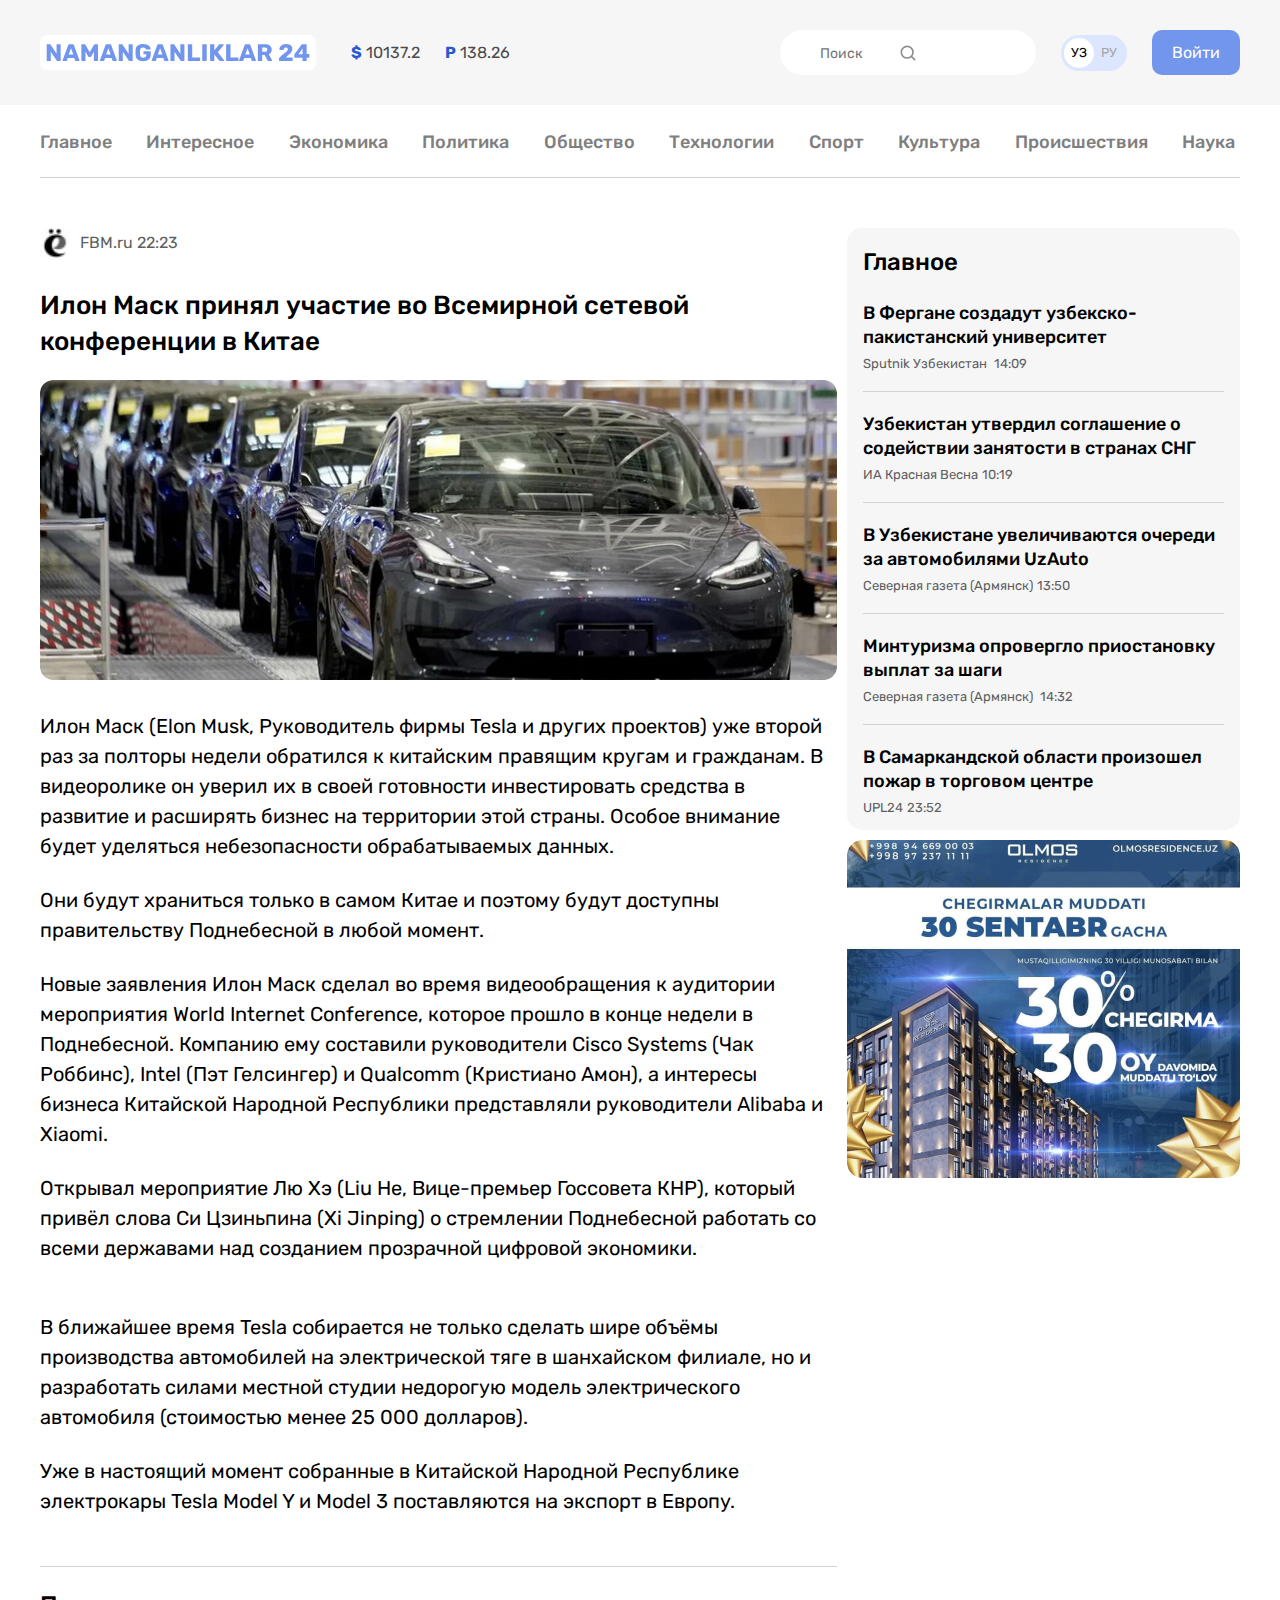
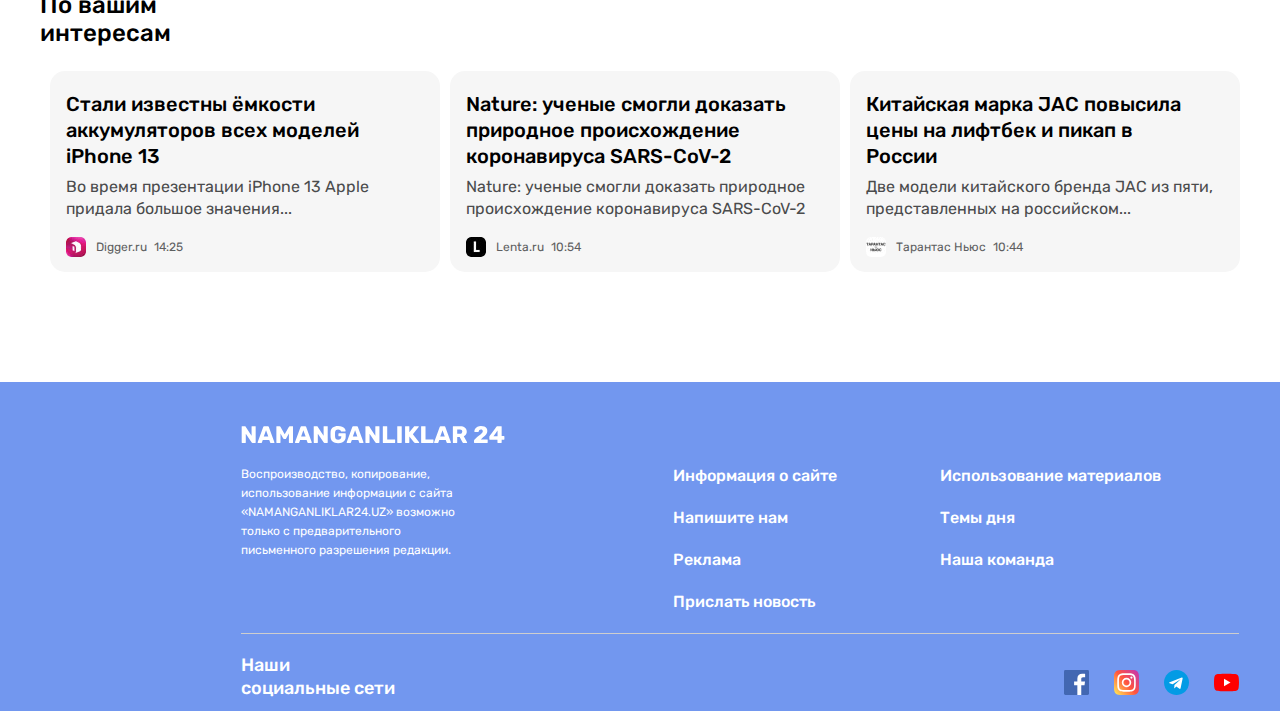
==== article.html @ 45dbcc68 "add work on errors" ====
<!DOCTYPE html>
<html lang="ru">
<head>
  <meta charset="UTF-8">
  <meta http-equiv="X-UA-Compatible" content="IE=edge">
  <meta name="viewport" content="width=device-width, initial-scale=1.0">
  <title>Namanganliklar 24</title>

  <!-- google-fonts -->

  <link rel="preconnect" href="https://fonts.googleapis.com">
  <link rel="preconnect" href="https://fonts.gstatic.com" crossorigin>
  <link href="https://fonts.googleapis.com/css2?family=Rubik:wght@400;500;700&display=swap" rel="stylesheet">

  <!-- styles -->
  <link rel="stylesheet" href="css/normalize.css">
  <link rel="stylesheet" href="css/styles.css">
<link rel="stylesheet" href="index-list.html">
<link rel="stylesheet" href="index-article.html">
<link rel="stylesheet" href="contact.html">
</head>
<body>
  <!-- site-header -->
  <header class="site-header">
    <!-- site-header -->
    <div class="header-top">
      <div class=" site-header-container container ">
        <a class="site-header-logo" href="index.html">
          <img class="logo-N24-img" src="img/logo-N24.svg" alt="site-logo" width="264"  height="28">
        </a>
        <!-- CARENCY-RATES -->
        <ul class="currency-rates">
          <li class="curency-rates-item">
            <b class="curency-rates-type"> $</b>
            <span class="curency-rates-value">10137.2</span>
          </li>
          <li class="curency-rates-item">
            <b class="curency-rates-type">P</b>
            <span class="curency-rates-value">138.26</span>
          </li>
        </ul>

        <!-- Global-search-form -->
        <form class="search-form" action="#" method="get">
          <input class="search-form-text" type="search" placeholder="Поиск" aria-label="Поиск" required>
        </form>
        <!-- Lang-toggle -->
        <div class="languages-list">
          <a class="languages-item languages-item-active" href="index.html">УЗ</a>
          <a  class="languages-item" href="index.html/ru">РУ</a>
        </div>
        <!-- site-header-auth -->

        <a class="button button-primary" href="#">Войти</a>
      </div>
    </div>

    <div class="container">
      <nav class="sitenav">
        <ul class="sitenav-list">
          <li class="sitenav-item"><a class="sitenav-link" href="index.html" >Главное</a></li>
          <li class="sitenav-item"><a class="sitenav-link" href="index-list.html" >Интересное</a></li>
          <li class="sitenav-item"><a class="sitenav-link" href="#" >Экономика</a></li>
          <li class="sitenav-item"><a class="sitenav-link" href="#" >Политика</a></li>
          <li class="sitenav-item"><a class="sitenav-link" href="#" >Общество</a></li>
          <li class="sitenav-item"><a class="sitenav-link" href="#" >Технологии</a></li>
          <li class="sitenav-item"><a class="sitenav-link" href="#" >Спорт</a></li>
          <li class="sitenav-item"><a class="sitenav-link" href="#" >Культура</a></li>
          <li class="sitenav-item"><a class="sitenav-link" href="#" >Происшествия</a></li>
          <li class="sitenav-item"><a class="sitenav-link" href="#" >Наука</a></li>

        </ul>
      </nav>

    </div>
  </header>

  <!-- main -->
  <Main class="index-article-main">
    <div class="index-article-main-sections container">
      <section class="index-article-section">
        <div class="index-article-main-icon">
          <img class="index-article-icon" src="img/Solenka.info.jpg" alt="KB" width="20" height="20" srcset="img/Solenka.info.jpg 1x, img/Solenka.info@2x.jpg 2x">
          <div class="index-article-icon-text-collor"><span  class="index-article-icon-fvm.ru">FBM.ru<time class="time">22:23 </time>
          </span></div>
        </div>

        <h2 class="index-article-main-header">Илон Маск принял участие во Всемирной сетевой конференции в Китае</h2>
        <img class="index-article-main-img" src="img/avto-300.jpg" alt="" width="797" height="300" srcset="img/avto-300.jpg 1x, img/avto-300@2x.jpg 2x ">
        <div class="index-article-main-texts">
          <p class="index-article-main-text">Илон Маск (Elon Musk, Руководитель фирмы Tesla и других проектов) уже второй раз за полторы недели обратился к китайским правящим кругам и гражданам. В видеоролике он уверил их в своей готовности инвестировать средства в развитие и расширять бизнес на территории этой страны. Особое внимание будет уделяться небезопасности обрабатываемых данных.</p>
          <p class="index-article-main-text">Они будут храниться только в самом Китае и поэтому будут доступны правительству Поднебесной в любой момент.</p>
          <p class="index-article-main-text">Новые заявления Илон Маск сделал во время видеообращения к аудитории мероприятия World Internet Conference, которое прошло в конце недели в Поднебесной. Компанию ему составили руководители Cisco Systems (Чак Роббинс), Intel (Пэт Гелсингер) и Qualcomm (Кристиано Амон), а интересы бизнеса Китайской Народной Республики представляли руководители Alibaba и Xiaomi.</p>
          <p class="index-article-main-text">Открывал мероприятие Лю Хэ (Liu He, Вице-премьер Госсовета КНР), который привёл слова Си Цзиньпина (Xi Jinping) о стремлении Поднебесной работать со всеми державами над созданием прозрачной цифровой экономики.</p>

          <p class="index-article-main-text">В ближайшее время Tesla собирается не только сделать шире объёмы производства автомобилей на электрической тяге в шанхайском филиале, но и разработать силами местной студии недорогую модель электрического автомобиля (стоимостью менее 25 000 долларов).</p>
          <p class="index-article-main-text">Уже в настоящий момент собранные в Китайской Народной Республике электрокары Tesla Model Y и Model 3 поставляются на экспорт в Европу.</p>
        </div>

      </section>


      <section>

        <div class="main-aside">
          <article class="site-main-item article-card">
            <h2 class="aside-header">Главное</h2>
            <h3 class="site-main-header"><a class="site-main-article-link" href="#">В Фергане создадут узбекско-пакистанский университет</a></h3>
            <div class="site-main-list-bottom-div"><span class="site-main-list-bottom-address aside-time">Sputnik Узбекистан <time class="time">14:09 </time></span></div>
            <h3 class="site-main-header"><a class="site-main-article-link" href="#">Узбекистан утвердил соглашение о содействии занятости в странах СНГ</a></h3>
            <div class="site-main-list-bottom-div"><span class="site-main-list-bottom-address aside-time">ИА Красная Весна<time class="time">10:19 </time></span></div>
            <h3 class="site-main-header"><a class="site-main-article-link" href="#">В Узбекистане увеличиваются очереди за автомобилями UzAuto</a></h3>
            <div class="site-main-list-bottom-div"><span class="site-main-list-bottom-address aside-time">Северная газета (Армянск)<time class="time">13:50</time></span></div>
            <h3 class="site-main-header"><a class="site-main-article-link" href="#">Минтуризма опровергло приостановку выплат за шаги</a></h3>
            <div class="site-main-list-bottom-div"><span class="site-main-list-bottom-address aside-time">Северная газета (Армянск) <time class="time">14:32</time></span></div>
            <h3 class="site-main-header"><a class="site-main-article-link" href="#">В Самаркандской области произошел пожар в торговом центре</a></h3>
            <div class="site-main-list-bottom-div"><span class="site-main-list-bottom-address aside-time">UPL24<time class="time">23:52</time></span></div>
          </article>
          <aside><a href="http://olmosresidence.uz/" target="_blank"><img class="olmos-img" src="img/30-sentabr.jpg" alt="" width="393" height="338" srcset="img/30-sentabr.jpg 1x, img/30-sentabr@2x.jpg 2x"></a></aside>
        </div>
      </section>

    </div>

    <section class="container">
      <h3 class="index-article-main-bottom-heading">По вашим интересам</h3>
      <div class="index-article-main-bottom">
        <article class="site-main-item article-card">
          <h3 class="site-main-header"><a class="site-main-heade-link" href="#">Стали известны ёмкости аккумуляторов всех моделей iPhone 13</a></h3>
          <p class="site-main-text">Во время презентации iPhone 13 Apple придала большое значения...</p>
          <!-- <img class="site-main-img" src="img/iphone-13.jpg" alt=" " width="360" height="165" srcset="img/iphone-13.jpg 1x, img/iphone-13@2x.jpg 2x" > -->
          <footer class="site-main-list-bottom">
            <img class="site-main-list-bottom-icon" src="img/Digger.ru.jpg" alt="" width="20" height="20" srcset="img/Digger.ru.jpg 1x, img/Digger.ru@2x.jpg  2x">
            <div class="site-main-list-bottom-div"><span class="site-main-list-bottom-address">Digger.ru <time class="time">14:25</time></span></div>
          </footer>
        </article>
        <article class="site-main-item article-card">
          <h3 class="site-main-header"><a class="site-main-heade-link" href="#">Nature: ученые смогли доказать природное происхождение коронавируса SARS-CoV-2</a></h3>
          <p class="site-main-text">Nature: ученые смогли доказать природное происхождение коронавируса SARS-CoV-2</p>
          <!-- <img class="site-main-img" src="img/SARS-CoV-2.jpg" alt=" " width="360" height="165" srcset="img/SARS-CoV-2.jpg 1x, img/SARS-CoV-2@2x.jpg 2x"> -->
          <footer class="site-main-list-bottom">
            <img class="site-main-list-bottom-icon" src="img/Lenta.ru.jpg" alt="" width="20" height="20" srcset="img/Lenta.ru.jpg 1x, img/Lenta.ru@2x.jpg 2x">
            <div class="site-main-list-bottom-div"><span class="site-main-list-bottom-address">Lenta.ru <time class="time">10:54</time></span></div>
          </footer>
        </article>
        <article class="site-main-item article-card">
          <h3 class="site-main-header"><a class="site-main-heade-link six-header" href="#">Китайская марка JAC повысила цены на лифтбек и пикап в России</a></h3>
          <p class="site-main-text">Две модели китайского бренда JAC из пяти, представленных на российском...</p>
          <!-- <img class="site-main-img" src="img/Китайская-марка-JAC.jpg" alt=" "  width="360" height="165" srcset="img/Китайская-марка-JAC.jpg 1x, img/Китайская-марка-JAC@2x.jpg 2x"> -->
          <footer class="site-main-list-bottom">
            <img class="site-main-list-bottom-icon" src="img/Тарантас.jpg" alt="" width="20" height="20" srcset="img/Тарантас.jpg 1x, img/Тарантас@2x.jpg 2x">
            <div class="site-main-list-bottom-div"><span class="site-main-list-bottom-address">Тарантас Ньюс <time class="time">10:44</time></span></div>
          </footer>
        </article>
      </div>
    </section>
  </Main>


  <!-- footer -->
  <footer class="site-footer">
    <div class="site-footer-container container">
      <section class="site-footer-section">
        <div class="site-footer-section-div">
          <div class="footer-logo">
            <a class="site-footer-logo-link" href="index.html"><img src="img/logo-footer-img.svg" alt="site-logo" width="264" height="28"></a>
          </div>
          <div class="site-footer-div">
            <div>
              <p class="site-footer-text">Воспроизводство, копирование, использование информации с сайта «NAMANGANLIKLAR24.UZ» возможно только с предварительного письменного разрешения редакции.
              </p>
            </div>


            <ul class="site-footer-list">
              <li class="site-footer-list-item item-1"><a class="footer-list-link" href="#">Информация о сайте</a></li>
              <li class="site-footer-list-item"><a class="footer-list-link" href="contact.html">Напишите нам</a></li>
              <li class="site-footer-list-item"><a class="footer-list-link" href="#">Реклама</a> </li>
              <li class="site-footer-list-item"><a class="footer-list-link" href="#">Прислать новость</a> </li>
            </ul>

            <ul class="site-footer-list">
              <li class="site-footer-list-item item-2-1"><a class="footer-list-link" href="#">Использование материалов</a> </li>
              <li class="site-footer-list-item"><a class="footer-list-link" href="#"> Темы дня</a></li>
              <li class="site-footer-list-item"><a class="footer-list-link" href="#">Наша команда</a> </li>
            </ul>
          </div>
        </div>

        <div class="site-footer-footer">

          <!-- <hr class="footer-hr"> -->

          <div class="ijtimoiy-tarmoqlar" >
            <span class="Наши-социальные-сети">Наши социальные сети</span>
            <ul class="ijtmoiy-tarmoqlar-list">
              <li class="facebook sahifa "><a  class="" href="https://ko-kr.facebook.com/namanganliklar24-110305797410261/" target="_blank"><img class="ijtmoiy-tarmoq-img" src="img/facebook.svg" alt="facebook" width="25" height="25"></a></li>
              <li class="instagram sahifa  "><a class="" href="https://www.instagram.com/accounts/login/" target="_blank"><img class="ijtmoiy-tarmoq-img" src="img/instagram.svg" alt="instagram" width="25" height="25"></a></li>
              <li class="telegram sahifa "><a class="" href="https://t.me/Namanganliklar" target="_blank"><img class="ijtmoiy-tarmoq-img" src="img/telegram.svg" alt="telegram" width="25" height="25"></a></li>
              <li class="YouTube sahifa  "><a class="" href="https://www.youtube.com/c/Namanganliklar24/featured" target="_blank"><img class="ijtmoiy-tarmoq-img" src="img/youtube.svg" alt="youtube" width="25" height="17"></a></li>
            </ul>
          </div>
        </div>
      </section>

    </div>

  </footer>
</body>
</html>
---- css/styles.css ----
/* Global */
*{
  box-sizing: border-box;
}


html{
  scroll-behavior: smooth;
}


body{
  display: flex;
  flex-direction: column;
  height: 100%;
  padding: 0;
  margin: 0;
  font-family: "Rubik", "arial", sans-serif;
  font-size: 16px;
  line-height: 22px;
  background-color:#fff;
  color: #4A4B4C;
}
img{
  max-width: 100%;
  height: auto;
}


*:focus{
  outline: 2px dashed deepskyblue;
  outline-offset: 3px;
}

.button{
  display: inline-block;
  padding: 13px 20px;
  border-radius: 10px;
  font-size: 16px;
  line-height: normal;
  font-weight: normal;
  text-decoration: none;
  align-items: center;
  cursor:pointer;
}

.button:hover{
  opacity: 0.8;
}

.button:active{
  opacity: 0.6;
}

.button-primary{
  background-color: #7296EC;
  color: #fff;
}

.button-orange{
  background-color: #F78B3B;
  color: #fff;
}


/* Container */
.container{
  width: 100%;
  max-width: 1240px;
  padding-left: 20px;
  padding-right: 20px;
  margin-left: auto;
  margin-right: auto;
}

.site-footer-container{
  padding: 0;
}




.header-top{
  padding-top: 30px;
  padding-bottom: 30px;
  margin-bottom: 10px;
  background-color: #f6f6f6;
}
.site-header-container{
  display: flex;
  align-items: center;
}

.site-header-logo{
  display: flex;
  padding: 8px 6px;
  border-radius: 7px;
  margin-right: 35px;
  background-color: #fff;
}


.site-header-logo:hover{
  opacity: 0.8;
}

.site-header-logo:active{
  opacity: 0.6;
}
/* Currency-rates */
.currency-rates{
  display: flex;
  align-items: center;
  padding: 0;
  margin: 0;
  margin-right: auto;
  list-style: none;
}

.curency-rates-item:not(:last-child){
  margin-right: 25px;
}

.curency-rates-type{
  color: #2959CE;
}

/* Global-search-form */
.search-form{
  margin-right: 25px;

}

.search-form-text{
  padding-top: 15px;
  padding-right: 20px;
  padding-bottom:13px;
  padding-left: 40px;
  font-size: 14px;
  line-height: normal;
  border:0;
  border-radius: 60px;
  color:  #8D8D8D;
  background-color: #fff;
  background-image: url(../img/search.icon.svg);
  background-repeat:no-repeat;
  background-position: center;
}

.search-form-text::before{

}


/* Lang-toggle */

.languages-list{
  display: flex;
  padding: 3px;
  border-radius: 39px;
  background-color: #DCE6FF;
  margin-right: 25px;
}

.languages-item{
  width: 30px;
  height: 30px;
  border-radius: 50%;
  font-size: 13px;
  line-height: 30px;
  color: #a6a6a6;
  text-align: center;
  text-decoration: none;
}

.languages-item-active{
  background-color: #fff;
  color: #000;
}

/* site-nav */


.sitenav {
  padding-top: 12px;
  padding-bottom: 20px;
  border-bottom: 1px solid #d1d1d1;
  margin-bottom: 40px;
  font-size: 18px;
  line-height: normal;
  font-weight: 500;
}
.sitenav-list {
  display: flex;
  flex-wrap: wrap;
  align-items: center;
  padding: 0;
  margin: 0;
  list-style: none;

}

.sitenav-item{
  margin-top: 4px;
  margin-bottom: 4px;
}
.sitenav-item:not(:last-child){
  margin-right: 34.44px;
}
.sitenav-link{
  display: block;
  color: #7f7f7f;
  text-decoration:none ;
}

.sitenav-link:hover{
  color: #2959CE;
}

.sitenav-link:active{
  opacity: 0.6;
}

/* site-header-banner */
.site-header-banner-link{
  display: flex;
}
/* Main */

.main-content{
  flex-grow: 1;
  padding-top: 50px;
}

.site-main-list{
  display: flex;
  flex-wrap: wrap;
  margin-left: -10px;
}

.site-main-item{
  width: 393px;
  margin-left: 10px;
  margin-bottom: 10px;

}

.article-card{
  display: flex;
  flex-direction: column;
  padding: 20px 16px 15px;
  background-color: #F6F6F6;
  border-radius: 15px;
}

.aside-header{
  margin: 0;
  padding-bottom: 5px;
  font-family: Rubik;
  font-style: normal;
  font-weight: 500;
  font-size: 24px;
  line-height: 28px;

  color: #000000;
}


.site-main-header{
  margin: 0px;
  padding-bottom: 7px;
  font-family: Rubik;
  font-style: normal;
  font-weight: 500;
  font-size: 18px;
  line-height: 24px;
  color: #000000;
}

.site-main-article-link{
  font-family: Rubik;
  font-style: normal;
  font-weight: 500;
  font-size: 18px;
  line-height: 24px;
  color: #000000;
  text-decoration: none;
}

.site-main-header:not(:first-child){
  padding-top: 20px;
}

.site-main-heade-link{
  display: inline-block;
  color: #000;
  font-family: Rubik;
  font-style: normal;
  font-weight: 500;
  font-size: 20px;
  line-height: 26px;
  text-decoration: none;
}

.three-header{
  width: 346px;
}

.six-header{
  width: 338px;
}

.site-main-heade-link:hover{
  color: #688eee;
}

.site-main-heade-link:active{
  opacity: 0.6;
}

.site-main-text{
  margin-top: 0;
  margin-bottom: 17px;
}

.site-main-img{
  display: block;
  width: 360px;
  height: 165px;
  margin-top: auto;
  margin-bottom: 15px;
  border-radius:10px;
  object-fit: cover;
}

.site-main-list-bottom{
  display: flex;
  align-items: center;
}

.site-main-list-bottom-address{
  display: block;
  font-family: Rubik;
  font-size: 12px;
  line-height: 14px;
  padding: 0;

  color: #5E5F61;
}

.aside-time{
  display: block;
  font-family: Rubik;
  font-style: normal;
  font-weight: normal;
  font-size: 13px;
  line-height: 15px;

  color: #5E5F61;
}

.site-main-list-bottom-div{

}
.site-main-list-bottom-div:not(:last-child){
  border-bottom: 1px solid  #D2D2D2;
}

.site-main-list-bottom-div:not(:last-child){
  padding-bottom: 20px;
}

.site-main-list-bottom-icon{
  width: 20px;
  min-width: 0;
  height: 20px;
  margin-right: 10px;
  border-radius: 5px;
}

.time{
  margin-left: 4px;
}

/* NOTIFICATION-CTA */

.notificatin-cta{
  display: flex;
  justify-content: space-between;
  align-items: center;
  padding: 25px 70px 25px 25px;
  margin: 60px 75px;
  border-radius: 10px;
  background-image:url(../img/Group-35.jpg);
  background-repeat: no-repeat;

}


.notificatin-cta-text{
  font-size: 20px;
  line-height: 26px;
  font-weight: 500;
  color: #000;

}
<!-- В-мире-->
.main-section-В-мире{


}

.В-мире-header{
  font-weight: 500;
  font-size: 24px;
  line-height: 28px;

  color: #000000;
}
.main-section-В-мире-content{
  display: flex;
}
.main-section-В-мире-div{

}

.main-section-В-мире-article{

  flex-direction: row;
  width: 800px;
  margin-bottom: 10px;

}



.main-section-В-мире-img {
  padding-right: 15px;
  width: 210px;
  height: 161px;

}
.main-section-В-мире-article-div {
  width: 535px;
}
.main-section-В-мире-header {
  margin: 0px;
}
.main-section-В-мире-text {
  margin-top: 10px;
}

.main-section-В-мире-div-footer{
  width: 796px;
  padding: 17px 343px;
  background-color: #EAEAEA;
  border-radius: 10px;

}
.olmos-img{
  margin-left: 10px;
  position: absolute;
  width: 393px;
  background: url(.png);
  border-radius: 15px;
}

.olmos-img-Интересное-part{
  height: 553px;
}

.main-section-В-мире-div-footer-link{
  width: 110px;
  font-weight: 500;
  font-size: 16px;
  line-height: 19px;
  color: #000;
  text-decoration: none;
}
.main-aside{
  width: 393px;
  width: 30%;
  float: left;
}

/* index-article */
.index-article-main {
  padding-top: 10px;
}
.index-article-main-sections {
  display: flex;
}

.index-article-main-icon{
  display: flex;

  align-items: center;
}
.index-article-icon{
  width: 30px;
  height: 30px;
  margin-right: 10px;
  border-radius: 5px;
}

.index-article-icon-fvm.ru{
  display: block;
  width: 86px;
    font-size: 14px;
  line-height: 17px;

}

.index-article-icon-text-collor{
  color: #5E5F61;
}
.index-article-section {
}

.index-article-main-header {
  width: 797px;
    font-family:"Rubik", "arial", sans-serif;
    font-weight: 500;
  font-size: 26px;
  line-height: 36px;
  color: #000000;
  margin-top: 30px;
  margin-bottom: 20px;
}
.index-article-main-img {
  width: 797px;
  border-radius: 13px;
}
.index-article-main-texts {
  width: 797px;
font-family: "Rubik", "arial", sans-serif;
font-size: 20px;
line-height: 30px;
color: #000000;
border-bottom: 1px solid  #D2D2D2;
}

.index-article-main-text{
  margin: 0;
}
.index-article-main-text:first-child{
  margin-top: 25px;
}
.index-article-main-text:not(:last-child){
  margin-bottom: 24px;
}
.index-article-main-text:nth-child(5){
  padding-top: 25px;
}
.index-article-main-texts:last-child{
  padding-bottom: 50px;
}

.index-article-main-bottom-heading{
  width: 251px;
    font-family:"Rubik", "arial", sans-serif;
  font-style: normal;
  font-weight: 500;
  font-size: 24px;
  line-height: 28px;
    color: #000000;
}
.index-article-main-bottom{
  display: flex;
}


/* CONTACT */

.main-contact {

}
.contact-hero {
}
.hero-contact {
display: flex;
}
.contact-heading {
    width: 173px;
font-family:"Rubik", "arial", sans-serif;
font-weight: 500;
font-size: 24px;
padding: 0;
margin: 0;
padding-top: 20px;
padding-bottom: 20px;
line-height: 28px;
color: #000000;

}
.personal-data {
width: 696px;
}


.name-and-phone-namber{
  display: flex;
}

.name {
padding-right: 10px;
padding-bottom: 10px;
}

.input{

  font-family: Rubik;
  font-style: normal;
  font-weight: normal;
  width: 343px;
  height: 55px;
  padding: 18px 20px;

    background-color: #FFFFFF;
  border: 1px solid rgba(0, 0, 0, 0.2);
  box-sizing: border-box;
  border-radius: 10px;

    color: #000000;

}

.input::placeholder{
  opacity: 0.5;
}
.phone-namber {
}

.email{
  padding-bottom: 10px;
}
.email-input {
width: 696px;
}
.text {

}

.text-input{
  display: block;
  width: 100%;
  min-height: 180px;
  resize: vertical;
}

.N24-hr{
  width: 444px;
  height: 0px;
  padding: 0;
  margin: 0;
margin-left: 25px;
  border: 1px solid #D2D2D2;
}
.N24-data {
  width: 494px;
height: 310px;
background: #F6F6F6;
border-radius: 10px;
margin-left: 10px;
font-size: normal;
}

.N24-data-list {
  padding-top: 20px;
  padding-bottom: 20px;
padding-left: 25px;

}

.N24-data-list-name{
  font-family: "Rubik", "arial", sans-serif;
  font-style: normal;
  font-weight: 500;
  font-size: 20px;
  line-height: 24px;
  color: #000000;
  padding-bottom: 7px;
}

.N24-item{
  font-family: "Rubik", "arial", sans-serif;
   font-size: 16px;
  line-height: 19px;
   color: #000000;
   padding-top: 7px;
   text-decoration: none;
}
.email-adress {
  padding-top: 20px;
}
.email-name {
}
.phone {
}
.phone-nambr {
}
.adress {
}

.button-div{
  display: flex;
  justify-content: center;
  padding-top: 20px;
}
.N24-data-button{
  display: flex;
  justify-content: center;
  flex-direction: row;
  align-items: flex-start;
  padding: 17px 30px;
    width: 145px;
  height: 53px;
    background: #7297EF;
    color: #fff;
  border-radius: 10px;
  border: 0px;
}

/* Footer */
.site-footer{
  margin-top: 100px;
  background-color: #7297EF;
}
.site-footer-section {

  margin-left: 221px;
  color: #FFFFFF;
}

.site-footer-section-div{
  width: 998px;
  border-bottom: 1px solid #CECECE;
  margin-bottom: 20px;
}

.site-footer-div{
  display: flex;
  margin: 0;
  margin-top: 15px;
}

.footer-logo{
  margin-top: 40px;
}
.site-footer-logo-link{
  margin-top: 38px;
  font-size: 24px;
  line-height: 28px;
  color: #fff;
  background-color: #7297EF;
  text-decoration: none;
}

.site-footer-logo-link:hover{
  background-color: #63e2eb;
  color: #000;
}

.site-footer-logo-link:active{
  opacity: 0.6;
}


.site-footer-text {
  font-family: Rubik;
  width: 229px;
  margin: 0;
  margin-right: 203px;
  font-size: 12px;
  line-height: 19px;
  color: #FFFFFF;
}
.site-footer-list {
  list-style: none;
  margin: 0;
  padding: 0;
  margin-right: 100px;

}

.site-footer-list-item {
  color: #fff;
  margin-bottom: 20px;
}

.item-1{
  width: 167px;
}

.item-2-1{
  width: 224px;
}
.footer-list-link{
  font-family: Rubik;
  font-style: normal;
  font-weight: 500;
  font-size: 16px;
  line-height: 19px;
  color: #FFFFFF;
  margin: 20px 0px;
  text-decoration: none;
}

.footer-list-link:hover{
  background-color: #63e2eb;
  color: #000;
}

.footer-list-link:active{
  opacity: 0.6;
}

.site-footer-footer{
  width: 998px;

}


.ijtimoiy-tarmoqlar {
  display: flex;
  justify-content: space-between;
}

.Наши-социальные-сети{
  width: 161px;
  font-family: Rubik;
  font-style: normal;
  font-weight: 500;
  font-size: 18px;
  line-height: 23px;
  color: #FFFFFF;
}

.ijtmoiy-tarmoqlar-list{
  display: flex;
  list-style: none;
}


.sahifa:not(:last-child){
  margin-right: 25px;
}
.sahifa:hover {
  opacity: 0.8;
}

.sahifa:active{
  opacity: 0.6;
}

.ijtmoiy-tarmoq-img{
  display: block;
  width: 25px;
}
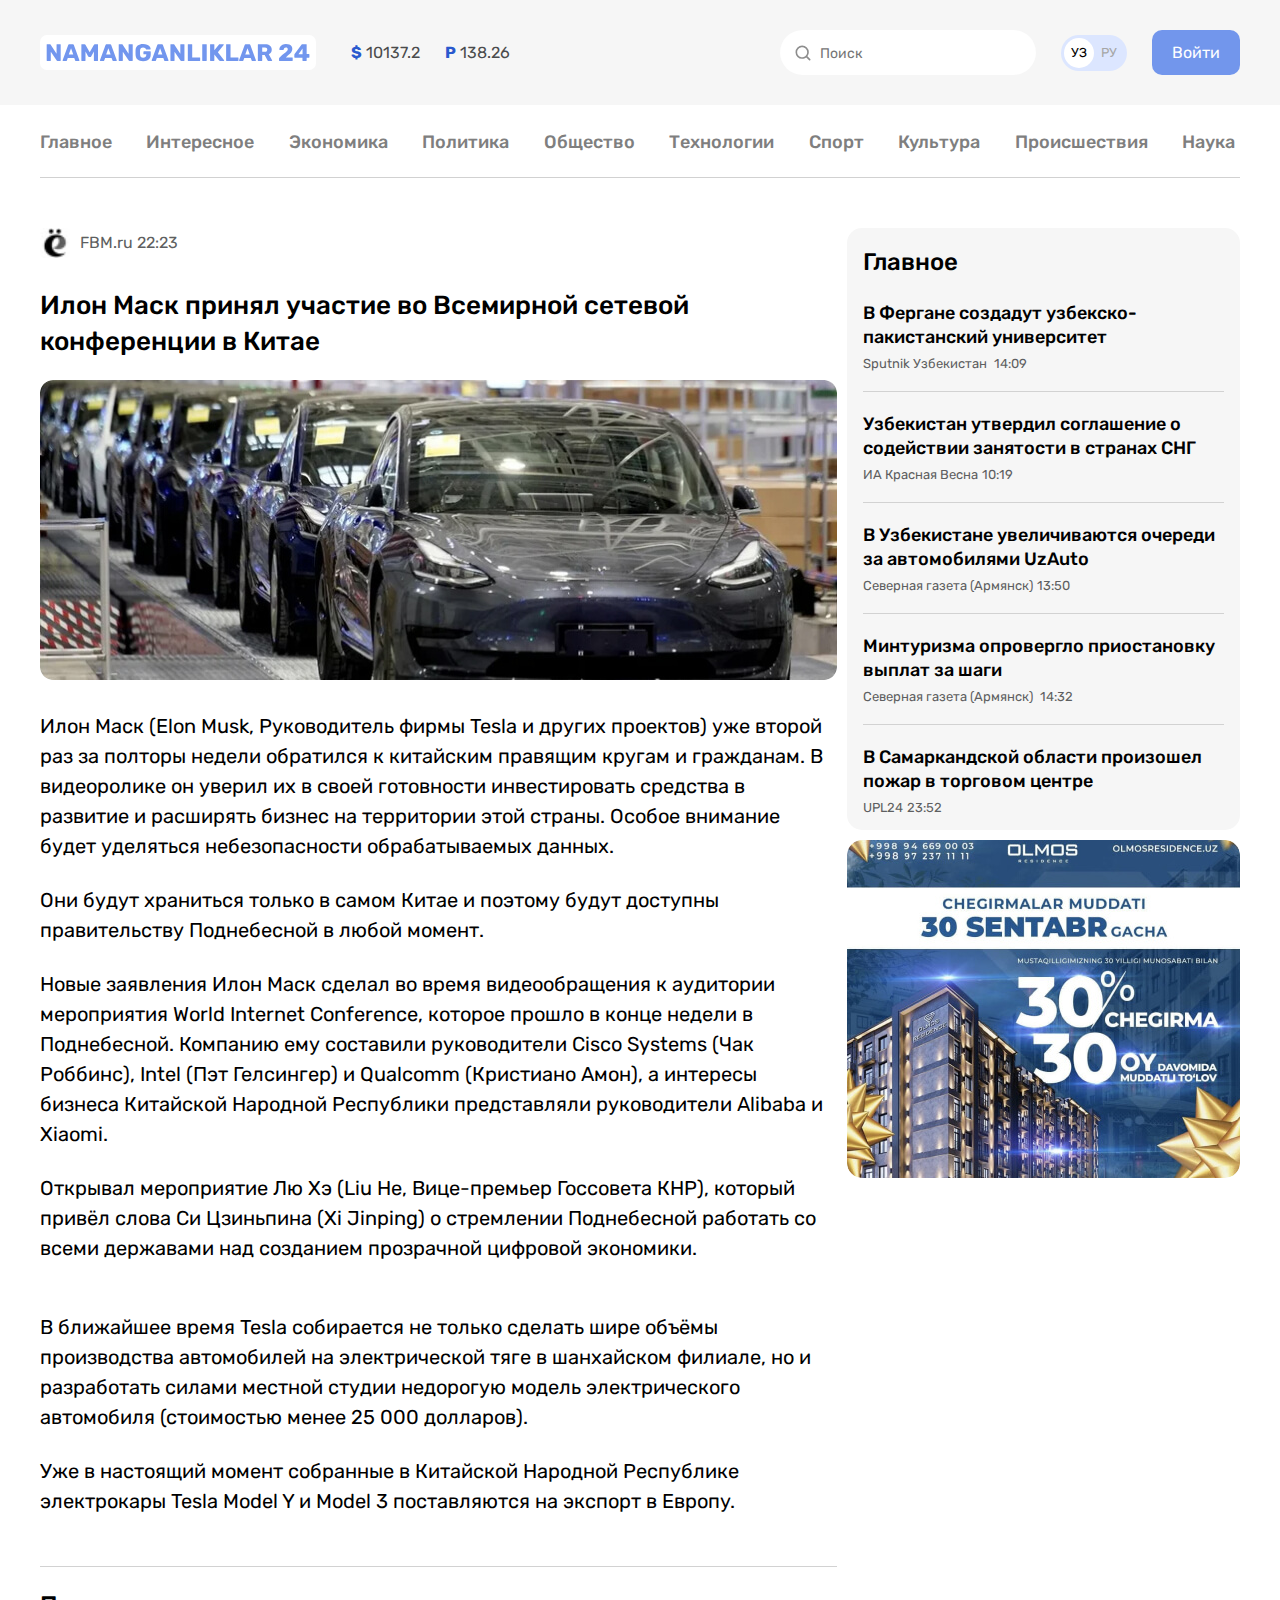
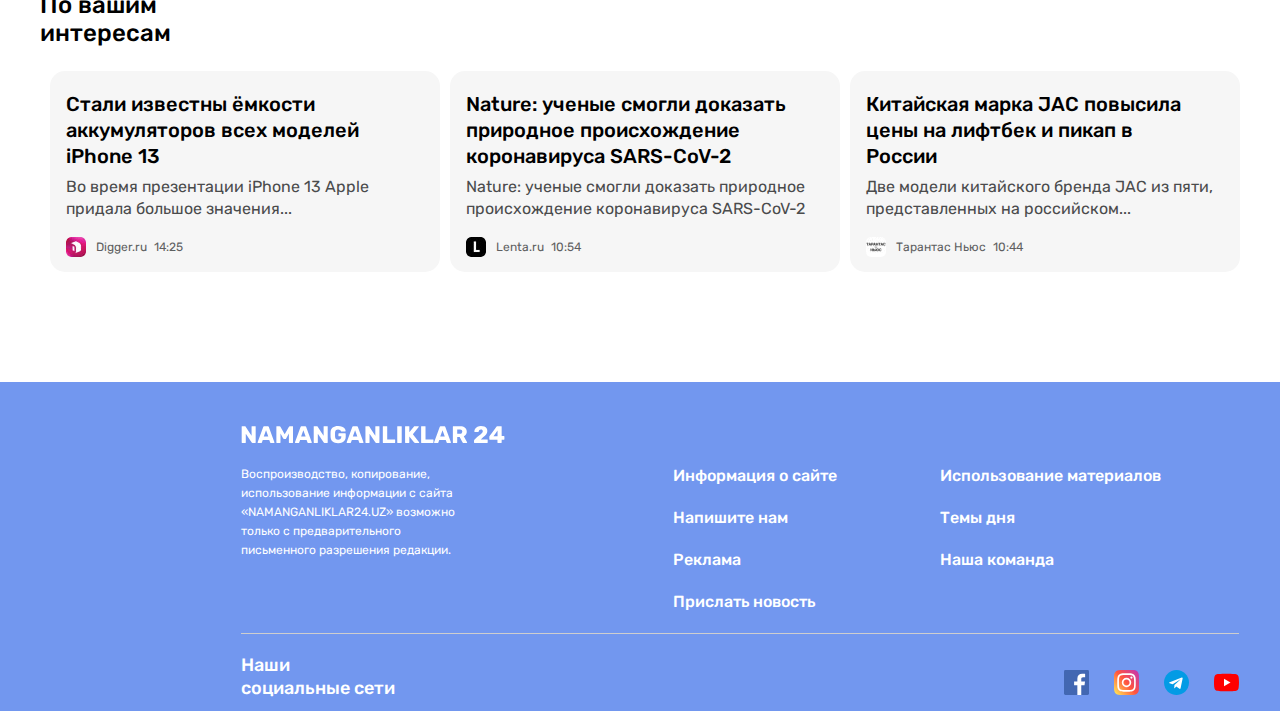
==== commit d1233ade: "add hamma xatolar" ====
--- a/article.html
+++ b/article.html
@@ -81,7 +81,7 @@
       <section class="index-article-section">
         <div class="index-article-main-icon">
           <img class="index-article-icon" src="img/Solenka.info.jpg" alt="KB" width="20" height="20" srcset="img/Solenka.info.jpg 1x, img/Solenka.info@2x.jpg 2x">
-          <div class="index-article-icon-text-collor"><span  class="index-article-icon-fvm.ru">FBM.ru<time class="time">22:23 </time>
+          <div class="index-article-icon-text-collor"><span  class="index-article-icon-fvm.ru">FBM.ru<time datatime="2021-11-11 11:11" class="time">22:23 </time>
           </span></div>
         </div>
 
@@ -106,15 +106,15 @@
           <article class="site-main-item article-card">
             <h2 class="aside-header">Главное</h2>
             <h3 class="site-main-header"><a class="site-main-article-link" href="#">В Фергане создадут узбекско-пакистанский университет</a></h3>
-            <div class="site-main-list-bottom-div"><span class="site-main-list-bottom-address aside-time">Sputnik Узбекистан <time class="time">14:09 </time></span></div>
+            <div class="site-main-list-bottom-div"><span class="site-main-list-bottom-address aside-time">Sputnik Узбекистан <time datatime="2021-11-11 11:11" class="time">14:09 </time></span></div>
             <h3 class="site-main-header"><a class="site-main-article-link" href="#">Узбекистан утвердил соглашение о содействии занятости в странах СНГ</a></h3>
-            <div class="site-main-list-bottom-div"><span class="site-main-list-bottom-address aside-time">ИА Красная Весна<time class="time">10:19 </time></span></div>
+            <div class="site-main-list-bottom-div"><span class="site-main-list-bottom-address aside-time">ИА Красная Весна<time datatime="2021-11-11 11:11" class="time">10:19 </time></span></div>
             <h3 class="site-main-header"><a class="site-main-article-link" href="#">В Узбекистане увеличиваются очереди за автомобилями UzAuto</a></h3>
-            <div class="site-main-list-bottom-div"><span class="site-main-list-bottom-address aside-time">Северная газета (Армянск)<time class="time">13:50</time></span></div>
+            <div class="site-main-list-bottom-div"><span class="site-main-list-bottom-address aside-time">Северная газета (Армянск)<time datatime="2021-11-11 11:11" class="time">13:50</time></span></div>
             <h3 class="site-main-header"><a class="site-main-article-link" href="#">Минтуризма опровергло приостановку выплат за шаги</a></h3>
-            <div class="site-main-list-bottom-div"><span class="site-main-list-bottom-address aside-time">Северная газета (Армянск) <time class="time">14:32</time></span></div>
+            <div class="site-main-list-bottom-div"><span class="site-main-list-bottom-address aside-time">Северная газета (Армянск) <time datatime="2021-11-11 11:11" class="time">14:32</time></span></div>
             <h3 class="site-main-header"><a class="site-main-article-link" href="#">В Самаркандской области произошел пожар в торговом центре</a></h3>
-            <div class="site-main-list-bottom-div"><span class="site-main-list-bottom-address aside-time">UPL24<time class="time">23:52</time></span></div>
+            <div class="site-main-list-bottom-div"><span class="site-main-list-bottom-address aside-time">UPL24<time datatime="2021-11-11 11:11" class="time">23:52</time></span></div>
           </article>
           <aside><a href="http://olmosresidence.uz/" target="_blank"><img class="olmos-img" src="img/30-sentabr.jpg" alt="" width="393" height="338" srcset="img/30-sentabr.jpg 1x, img/30-sentabr@2x.jpg 2x"></a></aside>
         </div>
@@ -131,7 +131,7 @@
           <!-- <img class="site-main-img" src="img/iphone-13.jpg" alt=" " width="360" height="165" srcset="img/iphone-13.jpg 1x, img/iphone-13@2x.jpg 2x" > -->
           <footer class="site-main-list-bottom">
             <img class="site-main-list-bottom-icon" src="img/Digger.ru.jpg" alt="" width="20" height="20" srcset="img/Digger.ru.jpg 1x, img/Digger.ru@2x.jpg  2x">
-            <div class="site-main-list-bottom-div"><span class="site-main-list-bottom-address">Digger.ru <time class="time">14:25</time></span></div>
+            <div class="site-main-list-bottom-div"><span class="site-main-list-bottom-address">Digger.ru <time datatime="2021-11-11 11:11" class="time">14:25</time></span></div>
           </footer>
         </article>
         <article class="site-main-item article-card">
@@ -140,7 +140,7 @@
           <!-- <img class="site-main-img" src="img/SARS-CoV-2.jpg" alt=" " width="360" height="165" srcset="img/SARS-CoV-2.jpg 1x, img/SARS-CoV-2@2x.jpg 2x"> -->
           <footer class="site-main-list-bottom">
             <img class="site-main-list-bottom-icon" src="img/Lenta.ru.jpg" alt="" width="20" height="20" srcset="img/Lenta.ru.jpg 1x, img/Lenta.ru@2x.jpg 2x">
-            <div class="site-main-list-bottom-div"><span class="site-main-list-bottom-address">Lenta.ru <time class="time">10:54</time></span></div>
+            <div class="site-main-list-bottom-div"><span class="site-main-list-bottom-address">Lenta.ru <time datatime="2021-11-11 11:11" class="time">10:54</time></span></div>
           </footer>
         </article>
         <article class="site-main-item article-card">
@@ -149,7 +149,7 @@
           <!-- <img class="site-main-img" src="img/Китайская-марка-JAC.jpg" alt=" "  width="360" height="165" srcset="img/Китайская-марка-JAC.jpg 1x, img/Китайская-марка-JAC@2x.jpg 2x"> -->
           <footer class="site-main-list-bottom">
             <img class="site-main-list-bottom-icon" src="img/Тарантас.jpg" alt="" width="20" height="20" srcset="img/Тарантас.jpg 1x, img/Тарантас@2x.jpg 2x">
-            <div class="site-main-list-bottom-div"><span class="site-main-list-bottom-address">Тарантас Ньюс <time class="time">10:44</time></span></div>
+            <div class="site-main-list-bottom-div"><span class="site-main-list-bottom-address">Тарантас Ньюс <time datatime="2021-11-11 11:11" class="time">10:44</time></span></div>
           </footer>
         </article>
       </div>
--- a/css/styles.css
+++ b/css/styles.css
@@ -124,6 +124,7 @@
 .curency-rates-type{
   color: #2959CE;
 }
+
 
 /* Global-search-form */
 .search-form{
@@ -144,7 +145,7 @@
   background-color: #fff;
   background-image: url(../img/search.icon.svg);
   background-repeat:no-repeat;
-  background-position: center;
+  background-position: left 15px center;
 }
 
 .search-form-text::before{
@@ -686,6 +687,7 @@
   font-family: "Rubik", "arial", sans-serif;
    font-size: 16px;
   line-height: 19px;
+  font-style: normal;
    color: #000000;
    padding-top: 7px;
    text-decoration: none;
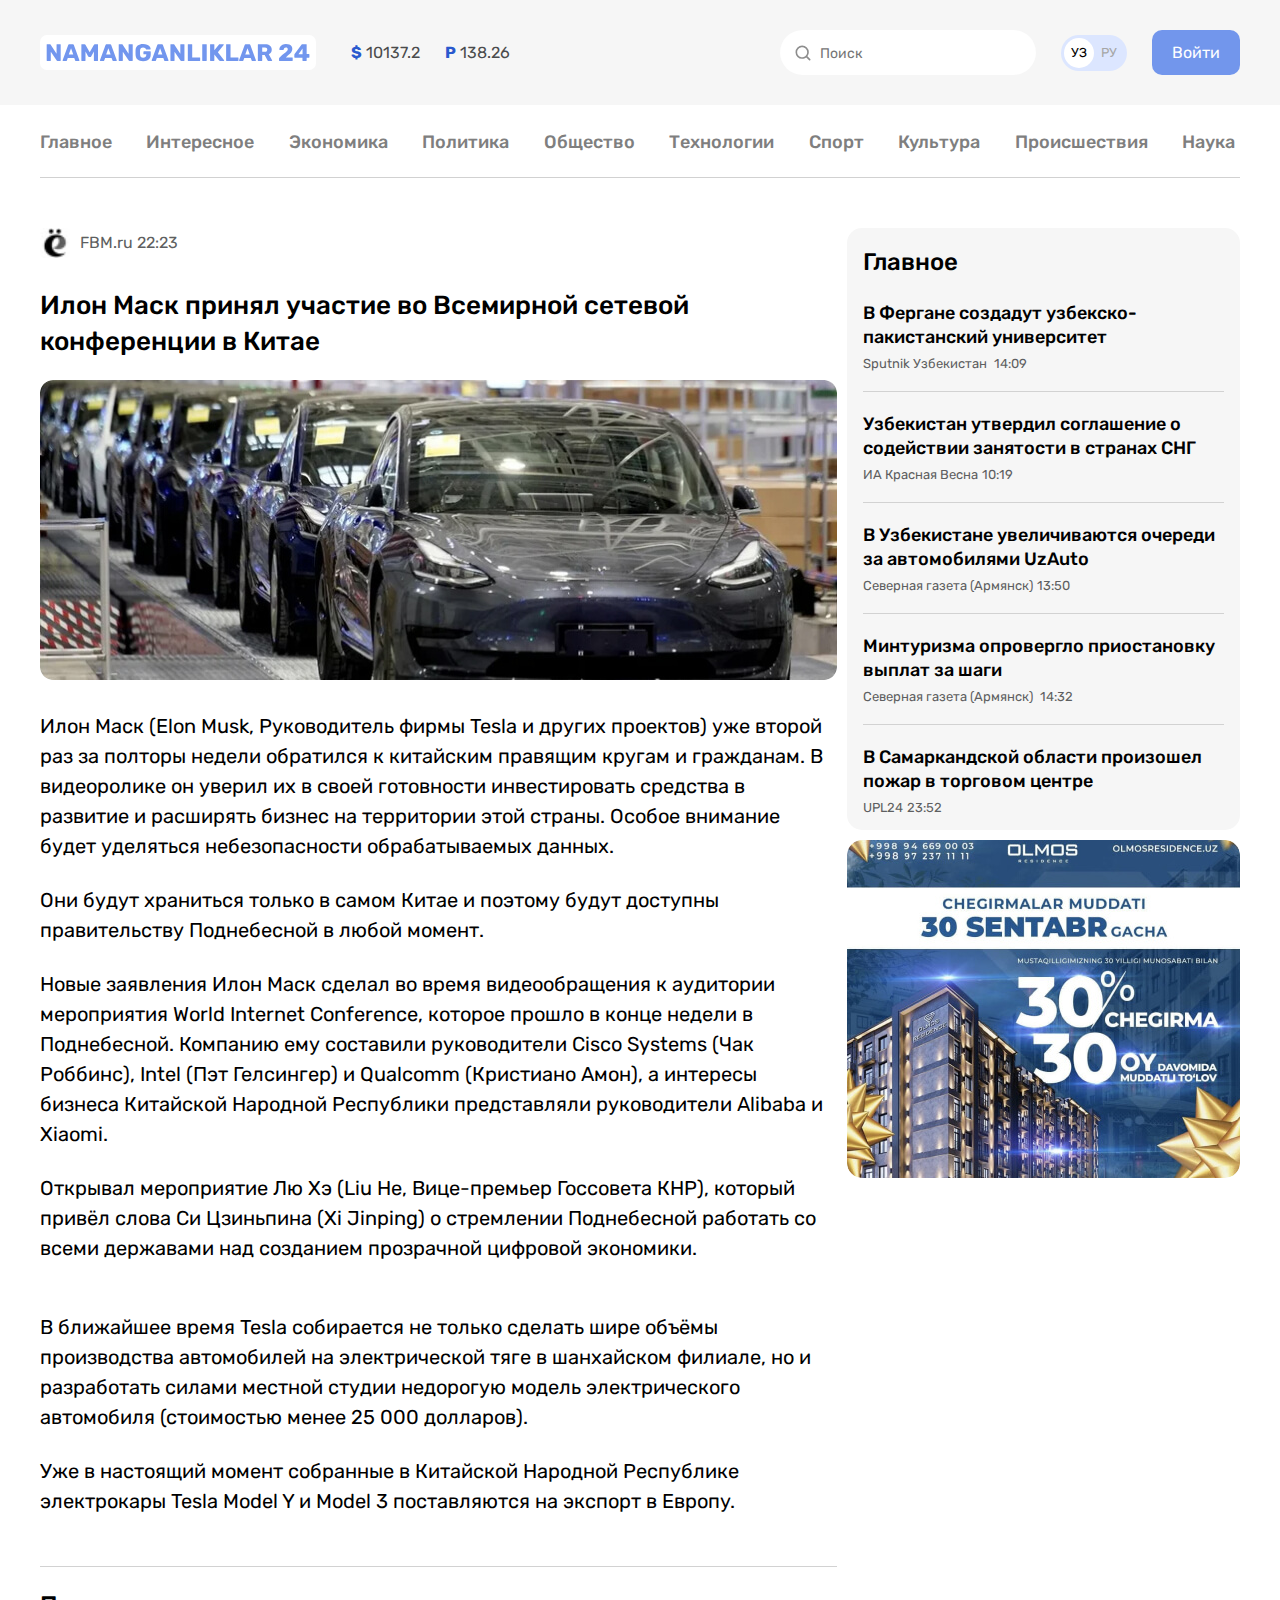
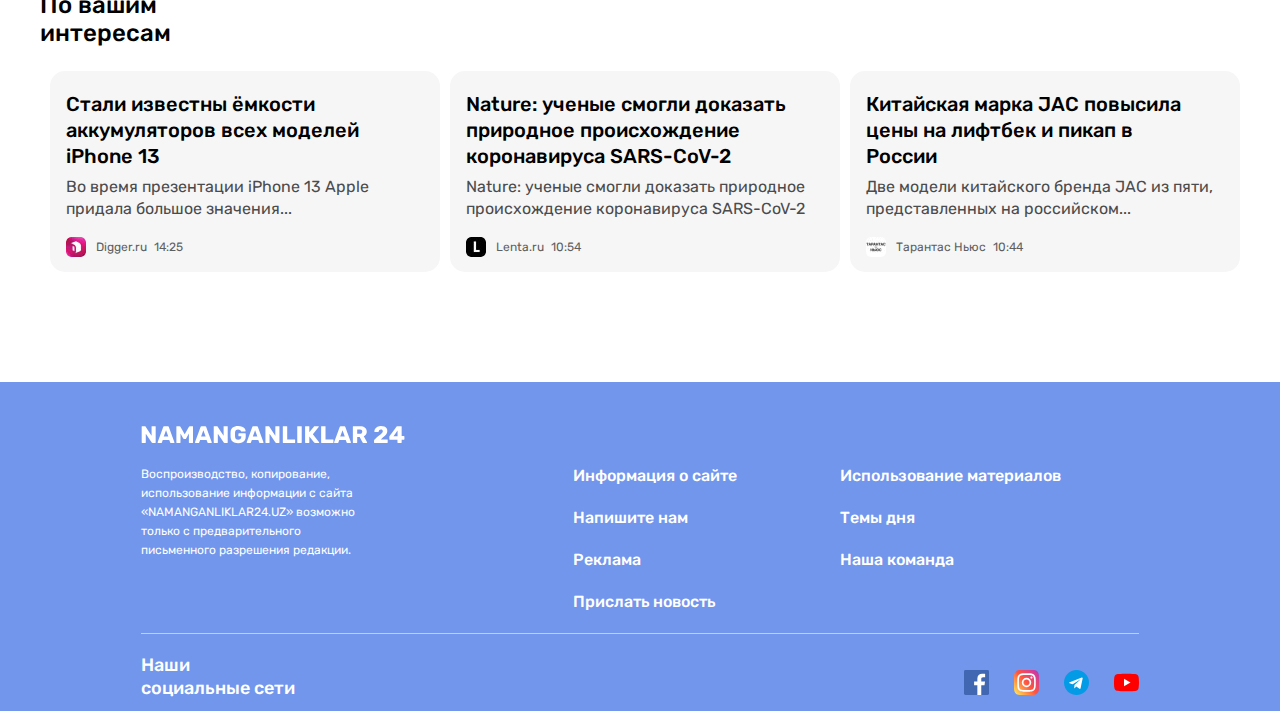
==== commit bf8a7d9b: "add min.css" ====
--- a/article.html
+++ b/article.html
@@ -15,6 +15,9 @@
   <!-- styles -->
   <link rel="stylesheet" href="css/normalize.css">
   <link rel="stylesheet" href="css/styles.css">
+
+  <!-- <link rel="stylesheet" href="css/min.css"> -->
+
 <link rel="stylesheet" href="index-list.html">
 <link rel="stylesheet" href="index-article.html">
 <link rel="stylesheet" href="contact.html">
--- a/css/styles.css
+++ b/css/styles.css
@@ -1,10 +1,20 @@
 /* Global */
-*{
-  box-sizing: border-box;
+:root{
+--bg-color: #7296ec;
+}
+
+
+
+*,
+*::before,
+*::after{
+  box-sizing: inherit;
 }
 
 
 html{
+  box-sizing:border-box;
+  height: 100%;
   scroll-behavior: smooth;
 }
 
@@ -30,6 +40,11 @@
 *:focus{
   outline: 2px dashed deepskyblue;
   outline-offset: 3px;
+}
+
+.site-footer *:focus{
+  outline: 2px dashed #fff;
+
 }
 
 .button{
@@ -257,7 +272,7 @@
 .aside-header{
   margin: 0;
   padding-bottom: 5px;
-  font-family: Rubik;
+
   font-style: normal;
   font-weight: 500;
   font-size: 24px;
@@ -270,7 +285,7 @@
 .site-main-header{
   margin: 0px;
   padding-bottom: 7px;
-  font-family: Rubik;
+
   font-style: normal;
   font-weight: 500;
   font-size: 18px;
@@ -279,7 +294,7 @@
 }
 
 .site-main-article-link{
-  font-family: Rubik;
+
   font-style: normal;
   font-weight: 500;
   font-size: 18px;
@@ -295,7 +310,7 @@
 .site-main-heade-link{
   display: inline-block;
   color: #000;
-  font-family: Rubik;
+
   font-style: normal;
   font-weight: 500;
   font-size: 20px;
@@ -341,7 +356,7 @@
 
 .site-main-list-bottom-address{
   display: block;
-  font-family: Rubik;
+
   font-size: 12px;
   line-height: 14px;
   padding: 0;
@@ -351,7 +366,7 @@
 
 .aside-time{
   display: block;
-  font-family: Rubik;
+
   font-style: normal;
   font-weight: normal;
   font-size: 13px;
@@ -507,7 +522,7 @@
 .index-article-icon-fvm.ru{
   display: block;
   width: 86px;
-    font-size: 14px;
+  font-size: 14px;
   line-height: 17px;
 
 }
@@ -520,8 +535,8 @@
 
 .index-article-main-header {
   width: 797px;
-    font-family:"Rubik", "arial", sans-serif;
-    font-weight: 500;
+
+  font-weight: 500;
   font-size: 26px;
   line-height: 36px;
   color: #000000;
@@ -534,11 +549,11 @@
 }
 .index-article-main-texts {
   width: 797px;
-font-family: "Rubik", "arial", sans-serif;
-font-size: 20px;
-line-height: 30px;
-color: #000000;
-border-bottom: 1px solid  #D2D2D2;
+
+  font-size: 20px;
+  line-height: 30px;
+  color: #000000;
+  border-bottom: 1px solid  #D2D2D2;
 }
 
 .index-article-main-text{
@@ -559,12 +574,12 @@
 
 .index-article-main-bottom-heading{
   width: 251px;
-    font-family:"Rubik", "arial", sans-serif;
+
   font-style: normal;
   font-weight: 500;
   font-size: 24px;
   line-height: 28px;
-    color: #000000;
+  color: #000000;
 }
 .index-article-main-bottom{
   display: flex;
@@ -579,23 +594,23 @@
 .contact-hero {
 }
 .hero-contact {
-display: flex;
+  display: flex;
 }
 .contact-heading {
-    width: 173px;
-font-family:"Rubik", "arial", sans-serif;
-font-weight: 500;
-font-size: 24px;
-padding: 0;
-margin: 0;
-padding-top: 20px;
-padding-bottom: 20px;
-line-height: 28px;
-color: #000000;
+  width: 173px;
+
+  font-weight: 500;
+  font-size: 24px;
+  padding: 0;
+  margin: 0;
+  padding-top: 20px;
+  padding-bottom: 20px;
+  line-height: 28px;
+  color: #000000;
 
 }
 .personal-data {
-width: 696px;
+  width: 696px;
 }
 
 
@@ -604,25 +619,25 @@
 }
 
 .name {
-padding-right: 10px;
-padding-bottom: 10px;
+  padding-right: 10px;
+  padding-bottom: 10px;
 }
 
 .input{
 
-  font-family: Rubik;
+
   font-style: normal;
   font-weight: normal;
   width: 343px;
   height: 55px;
   padding: 18px 20px;
 
-    background-color: #FFFFFF;
+  background-color: #fff;
   border: 1px solid rgba(0, 0, 0, 0.2);
   box-sizing: border-box;
   border-radius: 10px;
 
-    color: #000000;
+  color: #000000;
 
 }
 
@@ -636,7 +651,7 @@
   padding-bottom: 10px;
 }
 .email-input {
-width: 696px;
+  width: 696px;
 }
 .text {
 
@@ -654,27 +669,27 @@
   height: 0px;
   padding: 0;
   margin: 0;
-margin-left: 25px;
+  margin-left: 25px;
   border: 1px solid #D2D2D2;
 }
 .N24-data {
   width: 494px;
-height: 310px;
-background: #F6F6F6;
-border-radius: 10px;
-margin-left: 10px;
-font-size: normal;
+  height: 310px;
+  background: #F6F6F6;
+  border-radius: 10px;
+  margin-left: 10px;
+  font-size: normal;
 }
 
 .N24-data-list {
   padding-top: 20px;
   padding-bottom: 20px;
-padding-left: 25px;
+  padding-left: 25px;
 
 }
 
 .N24-data-list-name{
-  font-family: "Rubik", "arial", sans-serif;
+
   font-style: normal;
   font-weight: 500;
   font-size: 20px;
@@ -684,13 +699,13 @@
 }
 
 .N24-item{
-  font-family: "Rubik", "arial", sans-serif;
-   font-size: 16px;
+
+  font-size: 16px;
   line-height: 19px;
   font-style: normal;
-   color: #000000;
-   padding-top: 7px;
-   text-decoration: none;
+  color: #000000;
+  padding-top: 7px;
+  text-decoration: none;
 }
 .email-adress {
   padding-top: 20px;
@@ -715,10 +730,10 @@
   flex-direction: row;
   align-items: flex-start;
   padding: 17px 30px;
-    width: 145px;
+  width: 145px;
   height: 53px;
-    background: #7297EF;
-    color: #fff;
+  background: var(--bg-color);
+  color: #fff;
   border-radius: 10px;
   border: 0px;
 }
@@ -726,12 +741,12 @@
 /* Footer */
 .site-footer{
   margin-top: 100px;
-  background-color: #7297EF;
+  background-color: var(--bg-color);
 }
 .site-footer-section {
 
-  margin-left: 221px;
-  color: #FFFFFF;
+  margin-left: 121px;
+  color: #fff;
 }
 
 .site-footer-section-div{
@@ -754,7 +769,7 @@
   font-size: 24px;
   line-height: 28px;
   color: #fff;
-  background-color: #7297EF;
+  background-color: var(--bg-color);
   text-decoration: none;
 }
 
@@ -769,13 +784,13 @@
 
 
 .site-footer-text {
-  font-family: Rubik;
+
   width: 229px;
   margin: 0;
   margin-right: 203px;
   font-size: 12px;
   line-height: 19px;
-  color: #FFFFFF;
+  color: #fff;
 }
 .site-footer-list {
   list-style: none;
@@ -798,12 +813,12 @@
   width: 224px;
 }
 .footer-list-link{
-  font-family: Rubik;
+
   font-style: normal;
   font-weight: 500;
   font-size: 16px;
   line-height: 19px;
-  color: #FFFFFF;
+  color: #fff;
   margin: 20px 0px;
   text-decoration: none;
 }
@@ -830,12 +845,12 @@
 
 .Наши-социальные-сети{
   width: 161px;
-  font-family: Rubik;
+
   font-style: normal;
   font-weight: 500;
   font-size: 18px;
   line-height: 23px;
-  color: #FFFFFF;
+  color: #fff;
 }
 
 .ijtmoiy-tarmoqlar-list{
--- a/css/min.css
+++ b/css/min.css
@@ -0,0 +1 @@
+/*! normalize.css v8.0.1 | MIT License | github.com/necolas/normalize.css */html{line-height:1.15;-webkit-text-size-adjust:100%}body{margin:0}main{display:block}h1{font-size:2em;margin:.67em 0}hr{-webkit-box-sizing:content-box;box-sizing:content-box;height:0;overflow:visible}pre{font-family:monospace,monospace;font-size:1em}a{background-color:transparent}abbr[title]{border-bottom:none;text-decoration:underline;-webkit-text-decoration:underline dotted;text-decoration:underline dotted}b,strong{font-weight:bolder}code,kbd,samp{font-family:monospace,monospace;font-size:1em}small{font-size:80%}sub,sup{font-size:75%;line-height:0;position:relative;vertical-align:baseline}sub{bottom:-.25em}sup{top:-.5em}img{border-style:none}button,input,optgroup,select,textarea{font-family:inherit;font-size:100%;line-height:1.15;margin:0}button,input{overflow:visible}button,select{text-transform:none}[type=button],[type=reset],[type=submit],button{-webkit-appearance:button}[type=button]::-moz-focus-inner,[type=reset]::-moz-focus-inner,[type=submit]::-moz-focus-inner,button::-moz-focus-inner{border-style:none;padding:0}[type=button]:-moz-focusring,[type=reset]:-moz-focusring,[type=submit]:-moz-focusring,button:-moz-focusring{outline:1px dotted ButtonText}fieldset{padding:.35em .75em .625em}legend{-webkit-box-sizing:border-box;box-sizing:border-box;color:inherit;display:table;max-width:100%;padding:0;white-space:normal}progress{vertical-align:baseline}textarea{overflow:auto}[type=checkbox],[type=radio]{-webkit-box-sizing:border-box;box-sizing:border-box;padding:0}[type=number]::-webkit-inner-spin-button,[type=number]::-webkit-outer-spin-button{height:auto}[type=search]{-webkit-appearance:textfield;outline-offset:-2px}[type=search]::-webkit-search-decoration{-webkit-appearance:none}::-webkit-file-upload-button{-webkit-appearance:button;font:inherit}details{display:block}summary{display:list-item}template{display:none}[hidden]{display:none}:root{--bg-color:#7296ec}*,::after,::before{-webkit-box-sizing:inherit;box-sizing:inherit}html{-webkit-box-sizing:border-box;box-sizing:border-box;height:100%;scroll-behavior:smooth}body{display:-webkit-box;display:-ms-flexbox;display:flex;-webkit-box-orient:vertical;-webkit-box-direction:normal;-ms-flex-direction:column;flex-direction:column;height:100%;padding:0;margin:0;font-family:Rubik,arial,sans-serif;font-size:16px;line-height:22px;background-color:#fff;color:#4a4b4c}img{max-width:100%;height:auto}:focus{outline:2px dashed #00bfff;outline-offset:3px}.site-footer :focus{outline:2px dashed #fff}.button{display:inline-block;padding:13px 20px;border-radius:10px;font-size:16px;line-height:normal;font-weight:400;text-decoration:none;-webkit-box-align:center;-ms-flex-align:center;align-items:center;cursor:pointer}.button:hover{opacity:.8}.button:active{opacity:.6}.button-primary{background-color:#7296ec;color:#fff}.button-orange{background-color:#f78b3b;color:#fff}.container{width:100%;max-width:1240px;padding-left:20px;padding-right:20px;margin-left:auto;margin-right:auto}.site-footer-container{padding:0}.header-top{padding-top:30px;padding-bottom:30px;margin-bottom:10px;background-color:#f6f6f6}.site-header-container{display:-webkit-box;display:-ms-flexbox;display:flex;-webkit-box-align:center;-ms-flex-align:center;align-items:center}.site-header-logo{display:-webkit-box;display:-ms-flexbox;display:flex;padding:8px 6px;border-radius:7px;margin-right:35px;background-color:#fff}.site-header-logo:hover{opacity:.8}.site-header-logo:active{opacity:.6}.currency-rates{display:-webkit-box;display:-ms-flexbox;display:flex;-webkit-box-align:center;-ms-flex-align:center;align-items:center;padding:0;margin:0;margin-right:auto;list-style:none}.curency-rates-item:not(:last-child){margin-right:25px}.curency-rates-type{color:#2959ce}.search-form{margin-right:25px}.search-form-text{padding-top:15px;padding-right:20px;padding-bottom:13px;padding-left:40px;font-size:14px;line-height:normal;border:0;border-radius:60px;color:#8d8d8d;background-color:#fff;background-image:url(../img/search.icon.svg);background-repeat:no-repeat;background-position:left 15px center}.languages-list{display:-webkit-box;display:-ms-flexbox;display:flex;padding:3px;border-radius:39px;background-color:#dce6ff;margin-right:25px}.languages-item{width:30px;height:30px;border-radius:50%;font-size:13px;line-height:30px;color:#a6a6a6;text-align:center;text-decoration:none}.languages-item-active{background-color:#fff;color:#000}.sitenav{padding-top:12px;padding-bottom:20px;border-bottom:1px solid #d1d1d1;margin-bottom:40px;font-size:18px;line-height:normal;font-weight:500}.sitenav-list{display:-webkit-box;display:-ms-flexbox;display:flex;-ms-flex-wrap:wrap;flex-wrap:wrap;-webkit-box-align:center;-ms-flex-align:center;align-items:center;padding:0;margin:0;list-style:none}.sitenav-item{margin-top:4px;margin-bottom:4px}.sitenav-item:not(:last-child){margin-right:34.44px}.sitenav-link{display:block;color:#7f7f7f;text-decoration:none}.sitenav-link:hover{color:#2959ce}.sitenav-link:active{opacity:.6}.site-header-banner-link{display:-webkit-box;display:-ms-flexbox;display:flex}.main-content{-webkit-box-flex:1;-ms-flex-positive:1;flex-grow:1;padding-top:50px}.site-main-list{display:-webkit-box;display:-ms-flexbox;display:flex;-ms-flex-wrap:wrap;flex-wrap:wrap;margin-left:-10px}.site-main-item{width:393px;margin-left:10px;margin-bottom:10px}.article-card{display:-webkit-box;display:-ms-flexbox;display:flex;-webkit-box-orient:vertical;-webkit-box-direction:normal;-ms-flex-direction:column;flex-direction:column;padding:20px 16px 15px;background-color:#f6f6f6;border-radius:15px}.aside-header{margin:0;padding-bottom:5px;font-style:normal;font-weight:500;font-size:24px;line-height:28px;color:#000}.site-main-header{margin:0;padding-bottom:7px;font-style:normal;font-weight:500;font-size:18px;line-height:24px;color:#000}.site-main-article-link{font-style:normal;font-weight:500;font-size:18px;line-height:24px;color:#000;text-decoration:none}.site-main-header:not(:first-child){padding-top:20px}.site-main-heade-link{display:inline-block;color:#000;font-style:normal;font-weight:500;font-size:20px;line-height:26px;text-decoration:none}.three-header{width:346px}.six-header{width:338px}.site-main-heade-link:hover{color:#688eee}.site-main-heade-link:active{opacity:.6}.site-main-text{margin-top:0;margin-bottom:17px}.site-main-img{display:block;width:360px;height:165px;margin-top:auto;margin-bottom:15px;border-radius:10px;-o-object-fit:cover;object-fit:cover}.site-main-list-bottom{display:-webkit-box;display:-ms-flexbox;display:flex;-webkit-box-align:center;-ms-flex-align:center;align-items:center}.site-main-list-bottom-address{display:block;font-size:12px;line-height:14px;padding:0;color:#5e5f61}.aside-time{display:block;font-style:normal;font-weight:400;font-size:13px;line-height:15px;color:#5e5f61}.site-main-list-bottom-div:not(:last-child){border-bottom:1px solid #d2d2d2}.site-main-list-bottom-div:not(:last-child){padding-bottom:20px}.site-main-list-bottom-icon{width:20px;min-width:0;height:20px;margin-right:10px;border-radius:5px}.time{margin-left:4px}.notificatin-cta{display:-webkit-box;display:-ms-flexbox;display:flex;-webkit-box-pack:justify;-ms-flex-pack:justify;justify-content:space-between;-webkit-box-align:center;-ms-flex-align:center;align-items:center;padding:25px 70px 25px 25px;margin:60px 75px;border-radius:10px;background-image:url(../img/Group-35.jpg);background-repeat:no-repeat}.notificatin-cta-text{font-size:20px;line-height:26px;font-weight:500;color:#000}.В-мире-header{font-weight:500;font-size:24px;line-height:28px;color:#000}.main-section-В-мире-content{display:-webkit-box;display:-ms-flexbox;display:flex}.main-section-В-мире-article{-webkit-box-orient:horizontal;-webkit-box-direction:normal;-ms-flex-direction:row;flex-direction:row;width:800px;margin-bottom:10px}.main-section-В-мире-img{padding-right:15px;width:210px;height:161px}.main-section-В-мире-article-div{width:535px}.main-section-В-мире-header{margin:0}.main-section-В-мире-text{margin-top:10px}.main-section-В-мире-div-footer{width:796px;padding:17px 343px;background-color:#eaeaea;border-radius:10px}.olmos-img{margin-left:10px;position:absolute;width:393px;background:url(.png);border-radius:15px}.olmos-img-Интересное-part{height:553px}.main-section-В-мире-div-footer-link{width:110px;font-weight:500;font-size:16px;line-height:19px;color:#000;text-decoration:none}.main-aside{width:393px;width:30%;float:left}.index-article-main{padding-top:10px}.index-article-main-sections{display:-webkit-box;display:-ms-flexbox;display:flex}.index-article-main-icon{display:-webkit-box;display:-ms-flexbox;display:flex;-webkit-box-align:center;-ms-flex-align:center;align-items:center}.index-article-icon{width:30px;height:30px;margin-right:10px;border-radius:5px}.index-article-icon-fvm.ru{display:block;width:86px;font-size:14px;line-height:17px}.index-article-icon-text-collor{color:#5e5f61}.index-article-main-header{width:797px;font-weight:500;font-size:26px;line-height:36px;color:#000;margin-top:30px;margin-bottom:20px}.index-article-main-img{width:797px;border-radius:13px}.index-article-main-texts{width:797px;font-size:20px;line-height:30px;color:#000;border-bottom:1px solid #d2d2d2}.index-article-main-text{margin:0}.index-article-main-text:first-child{margin-top:25px}.index-article-main-text:not(:last-child){margin-bottom:24px}.index-article-main-text:nth-child(5){padding-top:25px}.index-article-main-texts:last-child{padding-bottom:50px}.index-article-main-bottom-heading{width:251px;font-style:normal;font-weight:500;font-size:24px;line-height:28px;color:#000}.index-article-main-bottom{display:-webkit-box;display:-ms-flexbox;display:flex}.hero-contact{display:-webkit-box;display:-ms-flexbox;display:flex}.contact-heading{width:173px;font-weight:500;font-size:24px;padding:0;margin:0;padding-top:20px;padding-bottom:20px;line-height:28px;color:#000}.personal-data{width:696px}.name-and-phone-namber{display:-webkit-box;display:-ms-flexbox;display:flex}.name{padding-right:10px;padding-bottom:10px}.input{font-style:normal;font-weight:400;width:343px;height:55px;padding:18px 20px;background-color:#fff;border:1px solid rgba(0,0,0,.2);-webkit-box-sizing:border-box;box-sizing:border-box;border-radius:10px;color:#000}.input::-webkit-input-placeholder{opacity:.5}.input::-moz-placeholder{opacity:.5}.input:-ms-input-placeholder{opacity:.5}.input::-ms-input-placeholder{opacity:.5}.input::placeholder{opacity:.5}.email{padding-bottom:10px}.email-input{width:696px}.text-input{display:block;width:100%;min-height:180px;resize:vertical}.N24-hr{width:444px;height:0;padding:0;margin:0;margin-left:25px;border:1px solid #d2d2d2}.N24-data{width:494px;height:310px;background:#f6f6f6;border-radius:10px;margin-left:10px;font-size:normal}.N24-data-list{padding-top:20px;padding-bottom:20px;padding-left:25px}.N24-data-list-name{font-style:normal;font-weight:500;font-size:20px;line-height:24px;color:#000;padding-bottom:7px}.N24-item{font-size:16px;line-height:19px;font-style:normal;color:#000;padding-top:7px;text-decoration:none}.email-adress{padding-top:20px}.button-div{display:-webkit-box;display:-ms-flexbox;display:flex;-webkit-box-pack:center;-ms-flex-pack:center;justify-content:center;padding-top:20px}.N24-data-button{display:-webkit-box;display:-ms-flexbox;display:flex;-webkit-box-pack:center;-ms-flex-pack:center;justify-content:center;-webkit-box-orient:horizontal;-webkit-box-direction:normal;-ms-flex-direction:row;flex-direction:row;-webkit-box-align:start;-ms-flex-align:start;align-items:flex-start;padding:17px 30px;width:145px;height:53px;background:var(--bg-color);color:#fff;border-radius:10px;border:0}.site-footer{margin-top:100px;background-color:var(--bg-color)}.site-footer-section{margin-left:121px;color:#fff}.site-footer-section-div{width:998px;border-bottom:1px solid #cecece;margin-bottom:20px}.site-footer-div{display:-webkit-box;display:-ms-flexbox;display:flex;margin:0;margin-top:15px}.footer-logo{margin-top:40px}.site-footer-logo-link{margin-top:38px;font-size:24px;line-height:28px;color:#fff;background-color:var(--bg-color);text-decoration:none}.site-footer-logo-link:hover{background-color:#63e2eb;color:#000}.site-footer-logo-link:active{opacity:.6}.site-footer-text{width:229px;margin:0;margin-right:203px;font-size:12px;line-height:19px;color:#fff}.site-footer-list{list-style:none;margin:0;padding:0;margin-right:100px}.site-footer-list-item{color:#fff;margin-bottom:20px}.item-1{width:167px}.item-2-1{width:224px}.footer-list-link{font-style:normal;font-weight:500;font-size:16px;line-height:19px;color:#fff;margin:20px 0;text-decoration:none}.footer-list-link:hover{background-color:#63e2eb;color:#000}.footer-list-link:active{opacity:.6}.site-footer-footer{width:998px}.ijtimoiy-tarmoqlar{display:-webkit-box;display:-ms-flexbox;display:flex;-webkit-box-pack:justify;-ms-flex-pack:justify;justify-content:space-between}.Наши-социальные-сети{width:161px;font-style:normal;font-weight:500;font-size:18px;line-height:23px;color:#fff}.ijtmoiy-tarmoqlar-list{display:-webkit-box;display:-ms-flexbox;display:flex;list-style:none}.sahifa:not(:last-child){margin-right:25px}.sahifa:hover{opacity:.8}.sahifa:active{opacity:.6}.ijtmoiy-tarmoq-img{display:block;width:25px}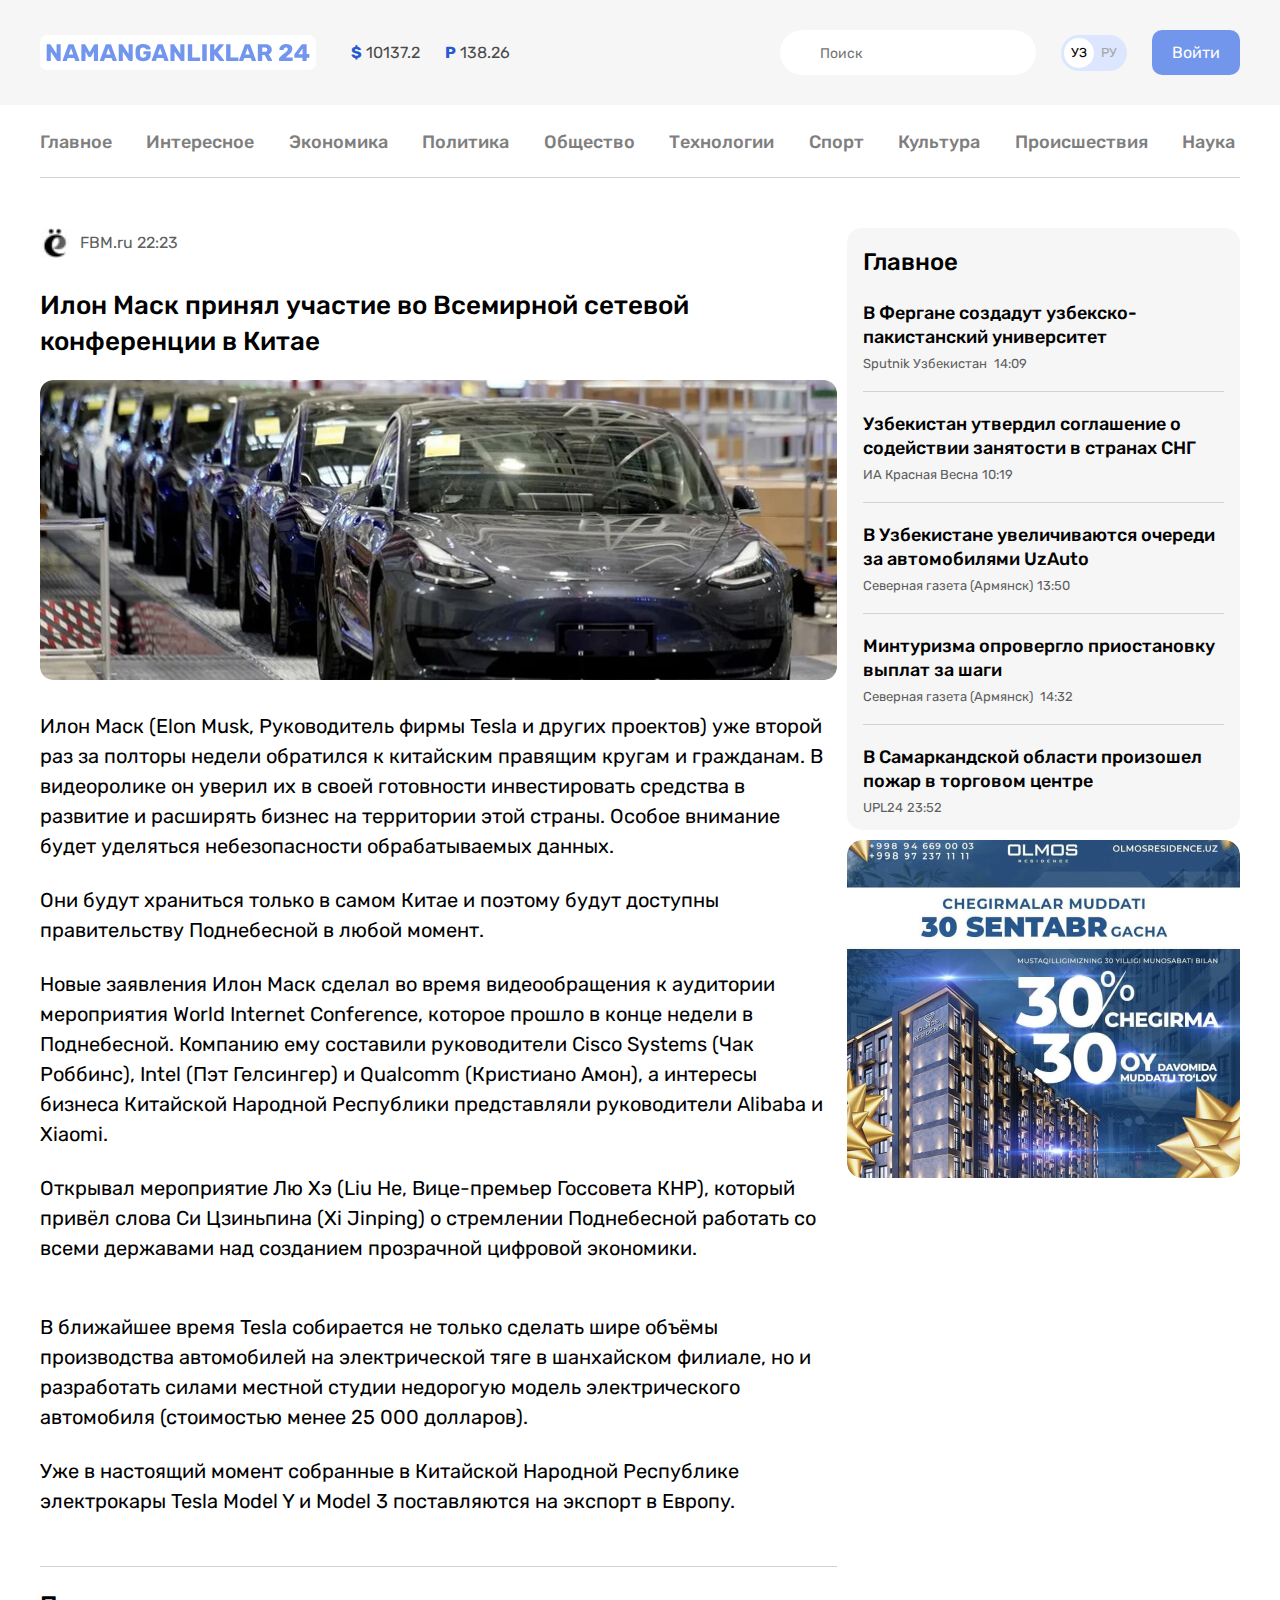
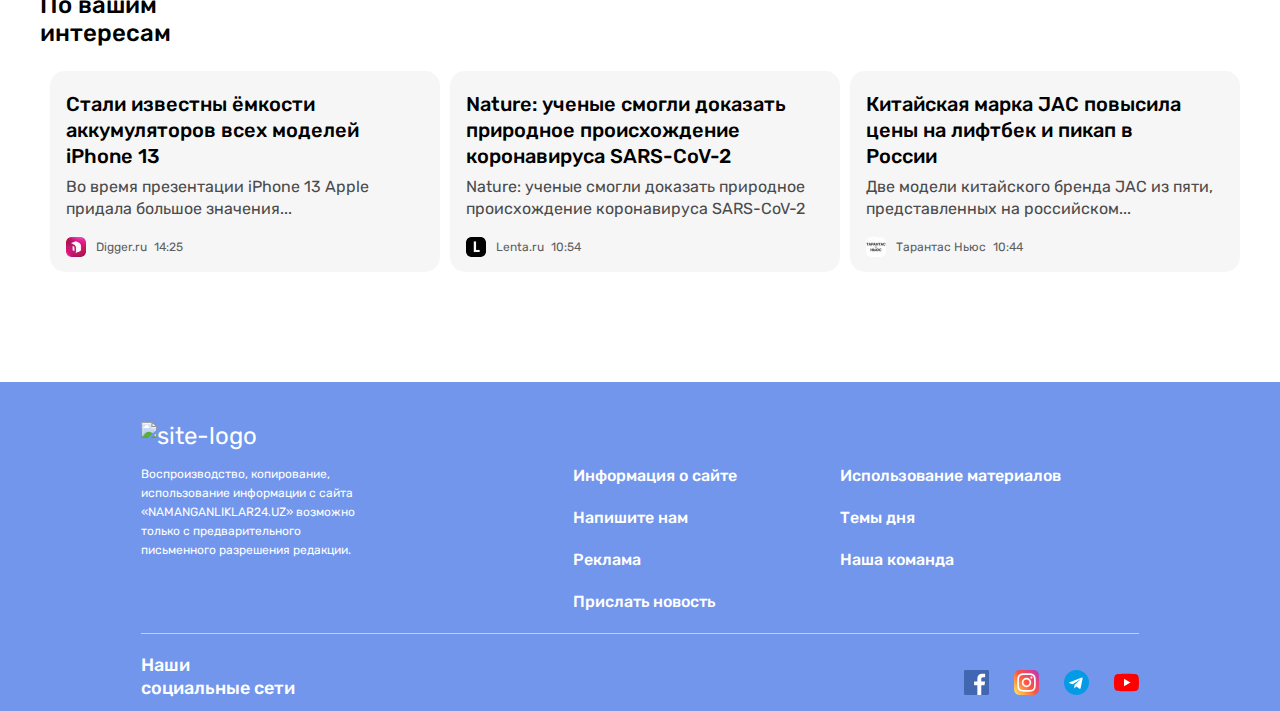
==== commit c66667fb: "add ..." ====
--- a/article.html
+++ b/article.html
@@ -194,13 +194,13 @@
 
           <!-- <hr class="footer-hr"> -->
 
-          <div class="ijtimoiy-tarmoqlar" >
-            <span class="Наши-социальные-сети">Наши социальные сети</span>
-            <ul class="ijtmoiy-tarmoqlar-list">
-              <li class="facebook sahifa "><a  class="" href="https://ko-kr.facebook.com/namanganliklar24-110305797410261/" target="_blank"><img class="ijtmoiy-tarmoq-img" src="img/facebook.svg" alt="facebook" width="25" height="25"></a></li>
-              <li class="instagram sahifa  "><a class="" href="https://www.instagram.com/accounts/login/" target="_blank"><img class="ijtmoiy-tarmoq-img" src="img/instagram.svg" alt="instagram" width="25" height="25"></a></li>
-              <li class="telegram sahifa "><a class="" href="https://t.me/Namanganliklar" target="_blank"><img class="ijtmoiy-tarmoq-img" src="img/telegram.svg" alt="telegram" width="25" height="25"></a></li>
-              <li class="YouTube sahifa  "><a class="" href="https://www.youtube.com/c/Namanganliklar24/featured" target="_blank"><img class="ijtmoiy-tarmoq-img" src="img/youtube.svg" alt="youtube" width="25" height="17"></a></li>
+          <div class="social-networks" >
+            <span class="list-social-networks">Наши социальные сети</span>
+            <ul class="social-networks-list">
+              <li class="facebook sahifa "><a  class="" href="https://ko-kr.facebook.com/namanganliklar24-110305797410261/" target="_blank"><img class="social-networks-img" src="img/facebook.svg" alt="facebook" width="25" height="25"></a></li>
+              <li class="instagram sahifa  "><a class="" href="https://www.instagram.com/accounts/login/" target="_blank"><img class="social-networks-img" src="img/instagram.svg" alt="instagram" width="25" height="25"></a></li>
+              <li class="telegram sahifa "><a class="" href="https://t.me/Namanganliklar" target="_blank"><img class="social-networks-img" src="img/telegram.svg" alt="telegram" width="25" height="25"></a></li>
+              <li class="YouTube sahifa  "><a class="" href="https://www.youtube.com/c/Namanganliklar24/featured" target="_blank"><img class="social-networks-img" src="img/youtube.svg" alt="youtube" width="25" height="17"></a></li>
             </ul>
           </div>
         </div>
--- a/css/styles.css
+++ b/css/styles.css
@@ -25,7 +25,7 @@
   height: 100%;
   padding: 0;
   margin: 0;
-  font-family: "Rubik", "arial", sans-serif;
+  font-family: "Rubik", "Arial", sans-serif;
   font-size: 16px;
   line-height: 22px;
   background-color:#fff;
@@ -420,27 +420,27 @@
   color: #000;
 
 }
-<!-- В-мире-->
-.main-section-В-мире{
-
-
-}
-
-.В-мире-header{
+<!-- global-->
+.global-news{
+
+
+}
+
+.global-header{
   font-weight: 500;
   font-size: 24px;
   line-height: 28px;
 
   color: #000000;
 }
-.main-section-В-мире-content{
-  display: flex;
-}
-.main-section-В-мире-div{
-
-}
-
-.main-section-В-мире-article{
+.global-news-content{
+  display: flex;
+}
+.global-news-div{
+
+}
+
+.global-news-article{
 
   flex-direction: row;
   width: 800px;
@@ -450,23 +450,23 @@
 
 
 
-.main-section-В-мире-img {
+.global-news-img {
   padding-right: 15px;
   width: 210px;
   height: 161px;
 
 }
-.main-section-В-мире-article-div {
+.global-news-article-div {
   width: 535px;
 }
-.main-section-В-мире-header {
+.global-news-header {
   margin: 0px;
 }
-.main-section-В-мире-text {
+.global-news-text {
   margin-top: 10px;
 }
 
-.main-section-В-мире-div-footer{
+.global-news-div-footer{
   width: 796px;
   padding: 17px 343px;
   background-color: #EAEAEA;
@@ -485,7 +485,7 @@
   height: 553px;
 }
 
-.main-section-В-мире-div-footer-link{
+.global-news-div-footer-link{
   width: 110px;
   font-weight: 500;
   font-size: 16px;
@@ -838,12 +838,12 @@
 }
 
 
-.ijtimoiy-tarmoqlar {
+.social-networks {
   display: flex;
   justify-content: space-between;
 }
 
-.Наши-социальные-сети{
+.list-social-networks{
   width: 161px;
 
   font-style: normal;
@@ -853,7 +853,7 @@
   color: #fff;
 }
 
-.ijtmoiy-tarmoqlar-list{
+.social-networks-list{
   display: flex;
   list-style: none;
 }
@@ -870,7 +870,7 @@
   opacity: 0.6;
 }
 
-.ijtmoiy-tarmoq-img{
+.social-networks-img{
   display: block;
   width: 25px;
 }--- a/css/min.css
+++ b/css/min.css
@@ -1 +1 @@
-/*! normalize.css v8.0.1 | MIT License | github.com/necolas/normalize.css */html{line-height:1.15;-webkit-text-size-adjust:100%}body{margin:0}main{display:block}h1{font-size:2em;margin:.67em 0}hr{-webkit-box-sizing:content-box;box-sizing:content-box;height:0;overflow:visible}pre{font-family:monospace,monospace;font-size:1em}a{background-color:transparent}abbr[title]{border-bottom:none;text-decoration:underline;-webkit-text-decoration:underline dotted;text-decoration:underline dotted}b,strong{font-weight:bolder}code,kbd,samp{font-family:monospace,monospace;font-size:1em}small{font-size:80%}sub,sup{font-size:75%;line-height:0;position:relative;vertical-align:baseline}sub{bottom:-.25em}sup{top:-.5em}img{border-style:none}button,input,optgroup,select,textarea{font-family:inherit;font-size:100%;line-height:1.15;margin:0}button,input{overflow:visible}button,select{text-transform:none}[type=button],[type=reset],[type=submit],button{-webkit-appearance:button}[type=button]::-moz-focus-inner,[type=reset]::-moz-focus-inner,[type=submit]::-moz-focus-inner,button::-moz-focus-inner{border-style:none;padding:0}[type=button]:-moz-focusring,[type=reset]:-moz-focusring,[type=submit]:-moz-focusring,button:-moz-focusring{outline:1px dotted ButtonText}fieldset{padding:.35em .75em .625em}legend{-webkit-box-sizing:border-box;box-sizing:border-box;color:inherit;display:table;max-width:100%;padding:0;white-space:normal}progress{vertical-align:baseline}textarea{overflow:auto}[type=checkbox],[type=radio]{-webkit-box-sizing:border-box;box-sizing:border-box;padding:0}[type=number]::-webkit-inner-spin-button,[type=number]::-webkit-outer-spin-button{height:auto}[type=search]{-webkit-appearance:textfield;outline-offset:-2px}[type=search]::-webkit-search-decoration{-webkit-appearance:none}::-webkit-file-upload-button{-webkit-appearance:button;font:inherit}details{display:block}summary{display:list-item}template{display:none}[hidden]{display:none}:root{--bg-color:#7296ec}*,::after,::before{-webkit-box-sizing:inherit;box-sizing:inherit}html{-webkit-box-sizing:border-box;box-sizing:border-box;height:100%;scroll-behavior:smooth}body{display:-webkit-box;display:-ms-flexbox;display:flex;-webkit-box-orient:vertical;-webkit-box-direction:normal;-ms-flex-direction:column;flex-direction:column;height:100%;padding:0;margin:0;font-family:Rubik,arial,sans-serif;font-size:16px;line-height:22px;background-color:#fff;color:#4a4b4c}img{max-width:100%;height:auto}:focus{outline:2px dashed #00bfff;outline-offset:3px}.site-footer :focus{outline:2px dashed #fff}.button{display:inline-block;padding:13px 20px;border-radius:10px;font-size:16px;line-height:normal;font-weight:400;text-decoration:none;-webkit-box-align:center;-ms-flex-align:center;align-items:center;cursor:pointer}.button:hover{opacity:.8}.button:active{opacity:.6}.button-primary{background-color:#7296ec;color:#fff}.button-orange{background-color:#f78b3b;color:#fff}.container{width:100%;max-width:1240px;padding-left:20px;padding-right:20px;margin-left:auto;margin-right:auto}.site-footer-container{padding:0}.header-top{padding-top:30px;padding-bottom:30px;margin-bottom:10px;background-color:#f6f6f6}.site-header-container{display:-webkit-box;display:-ms-flexbox;display:flex;-webkit-box-align:center;-ms-flex-align:center;align-items:center}.site-header-logo{display:-webkit-box;display:-ms-flexbox;display:flex;padding:8px 6px;border-radius:7px;margin-right:35px;background-color:#fff}.site-header-logo:hover{opacity:.8}.site-header-logo:active{opacity:.6}.currency-rates{display:-webkit-box;display:-ms-flexbox;display:flex;-webkit-box-align:center;-ms-flex-align:center;align-items:center;padding:0;margin:0;margin-right:auto;list-style:none}.curency-rates-item:not(:last-child){margin-right:25px}.curency-rates-type{color:#2959ce}.search-form{margin-right:25px}.search-form-text{padding-top:15px;padding-right:20px;padding-bottom:13px;padding-left:40px;font-size:14px;line-height:normal;border:0;border-radius:60px;color:#8d8d8d;background-color:#fff;background-image:url(../img/search.icon.svg);background-repeat:no-repeat;background-position:left 15px center}.languages-list{display:-webkit-box;display:-ms-flexbox;display:flex;padding:3px;border-radius:39px;background-color:#dce6ff;margin-right:25px}.languages-item{width:30px;height:30px;border-radius:50%;font-size:13px;line-height:30px;color:#a6a6a6;text-align:center;text-decoration:none}.languages-item-active{background-color:#fff;color:#000}.sitenav{padding-top:12px;padding-bottom:20px;border-bottom:1px solid #d1d1d1;margin-bottom:40px;font-size:18px;line-height:normal;font-weight:500}.sitenav-list{display:-webkit-box;display:-ms-flexbox;display:flex;-ms-flex-wrap:wrap;flex-wrap:wrap;-webkit-box-align:center;-ms-flex-align:center;align-items:center;padding:0;margin:0;list-style:none}.sitenav-item{margin-top:4px;margin-bottom:4px}.sitenav-item:not(:last-child){margin-right:34.44px}.sitenav-link{display:block;color:#7f7f7f;text-decoration:none}.sitenav-link:hover{color:#2959ce}.sitenav-link:active{opacity:.6}.site-header-banner-link{display:-webkit-box;display:-ms-flexbox;display:flex}.main-content{-webkit-box-flex:1;-ms-flex-positive:1;flex-grow:1;padding-top:50px}.site-main-list{display:-webkit-box;display:-ms-flexbox;display:flex;-ms-flex-wrap:wrap;flex-wrap:wrap;margin-left:-10px}.site-main-item{width:393px;margin-left:10px;margin-bottom:10px}.article-card{display:-webkit-box;display:-ms-flexbox;display:flex;-webkit-box-orient:vertical;-webkit-box-direction:normal;-ms-flex-direction:column;flex-direction:column;padding:20px 16px 15px;background-color:#f6f6f6;border-radius:15px}.aside-header{margin:0;padding-bottom:5px;font-style:normal;font-weight:500;font-size:24px;line-height:28px;color:#000}.site-main-header{margin:0;padding-bottom:7px;font-style:normal;font-weight:500;font-size:18px;line-height:24px;color:#000}.site-main-article-link{font-style:normal;font-weight:500;font-size:18px;line-height:24px;color:#000;text-decoration:none}.site-main-header:not(:first-child){padding-top:20px}.site-main-heade-link{display:inline-block;color:#000;font-style:normal;font-weight:500;font-size:20px;line-height:26px;text-decoration:none}.three-header{width:346px}.six-header{width:338px}.site-main-heade-link:hover{color:#688eee}.site-main-heade-link:active{opacity:.6}.site-main-text{margin-top:0;margin-bottom:17px}.site-main-img{display:block;width:360px;height:165px;margin-top:auto;margin-bottom:15px;border-radius:10px;-o-object-fit:cover;object-fit:cover}.site-main-list-bottom{display:-webkit-box;display:-ms-flexbox;display:flex;-webkit-box-align:center;-ms-flex-align:center;align-items:center}.site-main-list-bottom-address{display:block;font-size:12px;line-height:14px;padding:0;color:#5e5f61}.aside-time{display:block;font-style:normal;font-weight:400;font-size:13px;line-height:15px;color:#5e5f61}.site-main-list-bottom-div:not(:last-child){border-bottom:1px solid #d2d2d2}.site-main-list-bottom-div:not(:last-child){padding-bottom:20px}.site-main-list-bottom-icon{width:20px;min-width:0;height:20px;margin-right:10px;border-radius:5px}.time{margin-left:4px}.notificatin-cta{display:-webkit-box;display:-ms-flexbox;display:flex;-webkit-box-pack:justify;-ms-flex-pack:justify;justify-content:space-between;-webkit-box-align:center;-ms-flex-align:center;align-items:center;padding:25px 70px 25px 25px;margin:60px 75px;border-radius:10px;background-image:url(../img/Group-35.jpg);background-repeat:no-repeat}.notificatin-cta-text{font-size:20px;line-height:26px;font-weight:500;color:#000}.В-мире-header{font-weight:500;font-size:24px;line-height:28px;color:#000}.main-section-В-мире-content{display:-webkit-box;display:-ms-flexbox;display:flex}.main-section-В-мире-article{-webkit-box-orient:horizontal;-webkit-box-direction:normal;-ms-flex-direction:row;flex-direction:row;width:800px;margin-bottom:10px}.main-section-В-мире-img{padding-right:15px;width:210px;height:161px}.main-section-В-мире-article-div{width:535px}.main-section-В-мире-header{margin:0}.main-section-В-мире-text{margin-top:10px}.main-section-В-мире-div-footer{width:796px;padding:17px 343px;background-color:#eaeaea;border-radius:10px}.olmos-img{margin-left:10px;position:absolute;width:393px;background:url(.png);border-radius:15px}.olmos-img-Интересное-part{height:553px}.main-section-В-мире-div-footer-link{width:110px;font-weight:500;font-size:16px;line-height:19px;color:#000;text-decoration:none}.main-aside{width:393px;width:30%;float:left}.index-article-main{padding-top:10px}.index-article-main-sections{display:-webkit-box;display:-ms-flexbox;display:flex}.index-article-main-icon{display:-webkit-box;display:-ms-flexbox;display:flex;-webkit-box-align:center;-ms-flex-align:center;align-items:center}.index-article-icon{width:30px;height:30px;margin-right:10px;border-radius:5px}.index-article-icon-fvm.ru{display:block;width:86px;font-size:14px;line-height:17px}.index-article-icon-text-collor{color:#5e5f61}.index-article-main-header{width:797px;font-weight:500;font-size:26px;line-height:36px;color:#000;margin-top:30px;margin-bottom:20px}.index-article-main-img{width:797px;border-radius:13px}.index-article-main-texts{width:797px;font-size:20px;line-height:30px;color:#000;border-bottom:1px solid #d2d2d2}.index-article-main-text{margin:0}.index-article-main-text:first-child{margin-top:25px}.index-article-main-text:not(:last-child){margin-bottom:24px}.index-article-main-text:nth-child(5){padding-top:25px}.index-article-main-texts:last-child{padding-bottom:50px}.index-article-main-bottom-heading{width:251px;font-style:normal;font-weight:500;font-size:24px;line-height:28px;color:#000}.index-article-main-bottom{display:-webkit-box;display:-ms-flexbox;display:flex}.hero-contact{display:-webkit-box;display:-ms-flexbox;display:flex}.contact-heading{width:173px;font-weight:500;font-size:24px;padding:0;margin:0;padding-top:20px;padding-bottom:20px;line-height:28px;color:#000}.personal-data{width:696px}.name-and-phone-namber{display:-webkit-box;display:-ms-flexbox;display:flex}.name{padding-right:10px;padding-bottom:10px}.input{font-style:normal;font-weight:400;width:343px;height:55px;padding:18px 20px;background-color:#fff;border:1px solid rgba(0,0,0,.2);-webkit-box-sizing:border-box;box-sizing:border-box;border-radius:10px;color:#000}.input::-webkit-input-placeholder{opacity:.5}.input::-moz-placeholder{opacity:.5}.input:-ms-input-placeholder{opacity:.5}.input::-ms-input-placeholder{opacity:.5}.input::placeholder{opacity:.5}.email{padding-bottom:10px}.email-input{width:696px}.text-input{display:block;width:100%;min-height:180px;resize:vertical}.N24-hr{width:444px;height:0;padding:0;margin:0;margin-left:25px;border:1px solid #d2d2d2}.N24-data{width:494px;height:310px;background:#f6f6f6;border-radius:10px;margin-left:10px;font-size:normal}.N24-data-list{padding-top:20px;padding-bottom:20px;padding-left:25px}.N24-data-list-name{font-style:normal;font-weight:500;font-size:20px;line-height:24px;color:#000;padding-bottom:7px}.N24-item{font-size:16px;line-height:19px;font-style:normal;color:#000;padding-top:7px;text-decoration:none}.email-adress{padding-top:20px}.button-div{display:-webkit-box;display:-ms-flexbox;display:flex;-webkit-box-pack:center;-ms-flex-pack:center;justify-content:center;padding-top:20px}.N24-data-button{display:-webkit-box;display:-ms-flexbox;display:flex;-webkit-box-pack:center;-ms-flex-pack:center;justify-content:center;-webkit-box-orient:horizontal;-webkit-box-direction:normal;-ms-flex-direction:row;flex-direction:row;-webkit-box-align:start;-ms-flex-align:start;align-items:flex-start;padding:17px 30px;width:145px;height:53px;background:var(--bg-color);color:#fff;border-radius:10px;border:0}.site-footer{margin-top:100px;background-color:var(--bg-color)}.site-footer-section{margin-left:121px;color:#fff}.site-footer-section-div{width:998px;border-bottom:1px solid #cecece;margin-bottom:20px}.site-footer-div{display:-webkit-box;display:-ms-flexbox;display:flex;margin:0;margin-top:15px}.footer-logo{margin-top:40px}.site-footer-logo-link{margin-top:38px;font-size:24px;line-height:28px;color:#fff;background-color:var(--bg-color);text-decoration:none}.site-footer-logo-link:hover{background-color:#63e2eb;color:#000}.site-footer-logo-link:active{opacity:.6}.site-footer-text{width:229px;margin:0;margin-right:203px;font-size:12px;line-height:19px;color:#fff}.site-footer-list{list-style:none;margin:0;padding:0;margin-right:100px}.site-footer-list-item{color:#fff;margin-bottom:20px}.item-1{width:167px}.item-2-1{width:224px}.footer-list-link{font-style:normal;font-weight:500;font-size:16px;line-height:19px;color:#fff;margin:20px 0;text-decoration:none}.footer-list-link:hover{background-color:#63e2eb;color:#000}.footer-list-link:active{opacity:.6}.site-footer-footer{width:998px}.ijtimoiy-tarmoqlar{display:-webkit-box;display:-ms-flexbox;display:flex;-webkit-box-pack:justify;-ms-flex-pack:justify;justify-content:space-between}.Наши-социальные-сети{width:161px;font-style:normal;font-weight:500;font-size:18px;line-height:23px;color:#fff}.ijtmoiy-tarmoqlar-list{display:-webkit-box;display:-ms-flexbox;display:flex;list-style:none}.sahifa:not(:last-child){margin-right:25px}.sahifa:hover{opacity:.8}.sahifa:active{opacity:.6}.ijtmoiy-tarmoq-img{display:block;width:25px}+/*! normalize.css v8.0.1 | MIT License | github.com/necolas/normalize.css */html{line-height:1.15;-webkit-text-size-adjust:100%}body{margin:0}main{display:block}h1{font-size:2em;margin:.67em 0}hr{-webkit-box-sizing:content-box;box-sizing:content-box;height:0;overflow:visible}pre{font-family:monospace,monospace;font-size:1em}a{background-color:transparent}abbr[title]{border-bottom:none;text-decoration:underline;-webkit-text-decoration:underline dotted;text-decoration:underline dotted}b,strong{font-weight:bolder}code,kbd,samp{font-family:monospace,monospace;font-size:1em}small{font-size:80%}sub,sup{font-size:75%;line-height:0;position:relative;vertical-align:baseline}sub{bottom:-.25em}sup{top:-.5em}img{border-style:none}button,input,optgroup,select,textarea{font-family:inherit;font-size:100%;line-height:1.15;margin:0}button,input{overflow:visible}button,select{text-transform:none}[type=button],[type=reset],[type=submit],button{-webkit-appearance:button}[type=button]::-moz-focus-inner,[type=reset]::-moz-focus-inner,[type=submit]::-moz-focus-inner,button::-moz-focus-inner{border-style:none;padding:0}[type=button]:-moz-focusring,[type=reset]:-moz-focusring,[type=submit]:-moz-focusring,button:-moz-focusring{outline:1px dotted ButtonText}fieldset{padding:.35em .75em .625em}legend{-webkit-box-sizing:border-box;box-sizing:border-box;color:inherit;display:table;max-width:100%;padding:0;white-space:normal}progress{vertical-align:baseline}textarea{overflow:auto}[type=checkbox],[type=radio]{-webkit-box-sizing:border-box;box-sizing:border-box;padding:0}[type=number]::-webkit-inner-spin-button,[type=number]::-webkit-outer-spin-button{height:auto}[type=search]{-webkit-appearance:textfield;outline-offset:-2px}[type=search]::-webkit-search-decoration{-webkit-appearance:none}::-webkit-file-upload-button{-webkit-appearance:button;font:inherit}details{display:block}summary{display:list-item}template{display:none}[hidden]{display:none}:root{--bg-color:#7296ec}*,::after,::before{-webkit-box-sizing:inherit;box-sizing:inherit}html{-webkit-box-sizing:border-box;box-sizing:border-box;height:100%;scroll-behavior:smooth}body{display:-webkit-box;display:-ms-flexbox;display:flex;-webkit-box-orient:vertical;-webkit-box-direction:normal;-ms-flex-direction:column;flex-direction:column;height:100%;padding:0;margin:0;font-family:Rubik,arial,sans-serif;font-size:16px;line-height:22px;background-color:#fff;color:#4a4b4c}img{max-width:100%;height:auto}:focus{outline:2px dashed #00bfff;outline-offset:3px}.site-footer :focus{outline:2px dashed #fff}.button{display:inline-block;padding:13px 20px;border-radius:10px;font-size:16px;line-height:normal;font-weight:400;text-decoration:none;-webkit-box-align:center;-ms-flex-align:center;align-items:center;cursor:pointer}.button:hover{opacity:.8}.button:active{opacity:.6}.button-primary{background-color:#7296ec;color:#fff}.button-orange{background-color:#f78b3b;color:#fff}.container{width:100%;max-width:1240px;padding-left:20px;padding-right:20px;margin-left:auto;margin-right:auto}.site-footer-container{padding:0}.header-top{padding-top:30px;padding-bottom:30px;margin-bottom:10px;background-color:#f6f6f6}.site-header-container{display:-webkit-box;display:-ms-flexbox;display:flex;-webkit-box-align:center;-ms-flex-align:center;align-items:center}.site-header-logo{display:-webkit-box;display:-ms-flexbox;display:flex;padding:8px 6px;border-radius:7px;margin-right:35px;background-color:#fff}.site-header-logo:hover{opacity:.8}.site-header-logo:active{opacity:.6}.currency-rates{display:-webkit-box;display:-ms-flexbox;display:flex;-webkit-box-align:center;-ms-flex-align:center;align-items:center;padding:0;margin:0;margin-right:auto;list-style:none}.curency-rates-item:not(:last-child){margin-right:25px}.curency-rates-type{color:#2959ce}.search-form{margin-right:25px}.search-form-text{padding-top:15px;padding-right:20px;padding-bottom:13px;padding-left:40px;font-size:14px;line-height:normal;border:0;border-radius:60px;color:#8d8d8d;background-color:#fff;background-image:url(../img/search.icon.svg);background-repeat:no-repeat;background-position:left 15px center}.languages-list{display:-webkit-box;display:-ms-flexbox;display:flex;padding:3px;border-radius:39px;background-color:#dce6ff;margin-right:25px}.languages-item{width:30px;height:30px;border-radius:50%;font-size:13px;line-height:30px;color:#a6a6a6;text-align:center;text-decoration:none}.languages-item-active{background-color:#fff;color:#000}.sitenav{padding-top:12px;padding-bottom:20px;border-bottom:1px solid #d1d1d1;margin-bottom:40px;font-size:18px;line-height:normal;font-weight:500}.sitenav-list{display:-webkit-box;display:-ms-flexbox;display:flex;-ms-flex-wrap:wrap;flex-wrap:wrap;-webkit-box-align:center;-ms-flex-align:center;align-items:center;padding:0;margin:0;list-style:none}.sitenav-item{margin-top:4px;margin-bottom:4px}.sitenav-item:not(:last-child){margin-right:34.44px}.sitenav-link{display:block;color:#7f7f7f;text-decoration:none}.sitenav-link:hover{color:#2959ce}.sitenav-link:active{opacity:.6}.site-header-banner-link{display:-webkit-box;display:-ms-flexbox;display:flex}.main-content{-webkit-box-flex:1;-ms-flex-positive:1;flex-grow:1;padding-top:50px}.site-main-list{display:-webkit-box;display:-ms-flexbox;display:flex;-ms-flex-wrap:wrap;flex-wrap:wrap;margin-left:-10px}.site-main-item{width:393px;margin-left:10px;margin-bottom:10px}.article-card{display:-webkit-box;display:-ms-flexbox;display:flex;-webkit-box-orient:vertical;-webkit-box-direction:normal;-ms-flex-direction:column;flex-direction:column;padding:20px 16px 15px;background-color:#f6f6f6;border-radius:15px}.aside-header{margin:0;padding-bottom:5px;font-style:normal;font-weight:500;font-size:24px;line-height:28px;color:#000}.site-main-header{margin:0;padding-bottom:7px;font-style:normal;font-weight:500;font-size:18px;line-height:24px;color:#000}.site-main-article-link{font-style:normal;font-weight:500;font-size:18px;line-height:24px;color:#000;text-decoration:none}.site-main-header:not(:first-child){padding-top:20px}.site-main-heade-link{display:inline-block;color:#000;font-style:normal;font-weight:500;font-size:20px;line-height:26px;text-decoration:none}.three-header{width:346px}.six-header{width:338px}.site-main-heade-link:hover{color:#688eee}.site-main-heade-link:active{opacity:.6}.site-main-text{margin-top:0;margin-bottom:17px}.site-main-img{display:block;width:360px;height:165px;margin-top:auto;margin-bottom:15px;border-radius:10px;-o-object-fit:cover;object-fit:cover}.site-main-list-bottom{display:-webkit-box;display:-ms-flexbox;display:flex;-webkit-box-align:center;-ms-flex-align:center;align-items:center}.site-main-list-bottom-address{display:block;font-size:12px;line-height:14px;padding:0;color:#5e5f61}.aside-time{display:block;font-style:normal;font-weight:400;font-size:13px;line-height:15px;color:#5e5f61}.site-main-list-bottom-div:not(:last-child){border-bottom:1px solid #d2d2d2}.site-main-list-bottom-div:not(:last-child){padding-bottom:20px}.site-main-list-bottom-icon{width:20px;min-width:0;height:20px;margin-right:10px;border-radius:5px}.time{margin-left:4px}.notificatin-cta{display:-webkit-box;display:-ms-flexbox;display:flex;-webkit-box-pack:justify;-ms-flex-pack:justify;justify-content:space-between;-webkit-box-align:center;-ms-flex-align:center;align-items:center;padding:25px 70px 25px 25px;margin:60px 75px;border-radius:10px;background-image:url(../img/Group-35.jpg);background-repeat:no-repeat}.notificatin-cta-text{font-size:20px;line-height:26px;font-weight:500;color:#000}.global-header{font-weight:500;font-size:24px;line-height:28px;color:#000}.global-news-content{display:-webkit-box;display:-ms-flexbox;display:flex}.global-news-article{-webkit-box-orient:horizontal;-webkit-box-direction:normal;-ms-flex-direction:row;flex-direction:row;width:800px;margin-bottom:10px}.global-news-img{padding-right:15px;width:210px;height:161px}.global-news-article-div{width:535px}.global-news-header{margin:0}.global-news-text{margin-top:10px}.global-news-div-footer{width:796px;padding:17px 343px;background-color:#eaeaea;border-radius:10px}.olmos-img{margin-left:10px;position:absolute;width:393px;background:url(.png);border-radius:15px}.olmos-img-Интересное-part{height:553px}.global-news-div-footer-link{width:110px;font-weight:500;font-size:16px;line-height:19px;color:#000;text-decoration:none}.main-aside{width:393px;width:30%;float:left}.index-article-main{padding-top:10px}.index-article-main-sections{display:-webkit-box;display:-ms-flexbox;display:flex}.index-article-main-icon{display:-webkit-box;display:-ms-flexbox;display:flex;-webkit-box-align:center;-ms-flex-align:center;align-items:center}.index-article-icon{width:30px;height:30px;margin-right:10px;border-radius:5px}.index-article-icon-fvm.ru{display:block;width:86px;font-size:14px;line-height:17px}.index-article-icon-text-collor{color:#5e5f61}.index-article-main-header{width:797px;font-weight:500;font-size:26px;line-height:36px;color:#000;margin-top:30px;margin-bottom:20px}.index-article-main-img{width:797px;border-radius:13px}.index-article-main-texts{width:797px;font-size:20px;line-height:30px;color:#000;border-bottom:1px solid #d2d2d2}.index-article-main-text{margin:0}.index-article-main-text:first-child{margin-top:25px}.index-article-main-text:not(:last-child){margin-bottom:24px}.index-article-main-text:nth-child(5){padding-top:25px}.index-article-main-texts:last-child{padding-bottom:50px}.index-article-main-bottom-heading{width:251px;font-style:normal;font-weight:500;font-size:24px;line-height:28px;color:#000}.index-article-main-bottom{display:-webkit-box;display:-ms-flexbox;display:flex}.hero-contact{display:-webkit-box;display:-ms-flexbox;display:flex}.contact-heading{width:173px;font-weight:500;font-size:24px;padding:0;margin:0;padding-top:20px;padding-bottom:20px;line-height:28px;color:#000}.personal-data{width:696px}.name-and-phone-namber{display:-webkit-box;display:-ms-flexbox;display:flex}.name{padding-right:10px;padding-bottom:10px}.input{font-style:normal;font-weight:400;width:343px;height:55px;padding:18px 20px;background-color:#fff;border:1px solid rgba(0,0,0,.2);-webkit-box-sizing:border-box;box-sizing:border-box;border-radius:10px;color:#000}.input::-webkit-input-placeholder{opacity:.5}.input::-moz-placeholder{opacity:.5}.input:-ms-input-placeholder{opacity:.5}.input::-ms-input-placeholder{opacity:.5}.input::placeholder{opacity:.5}.email{padding-bottom:10px}.email-input{width:696px}.text-input{display:block;width:100%;min-height:180px;resize:vertical}.N24-hr{width:444px;height:0;padding:0;margin:0;margin-left:25px;border:1px solid #d2d2d2}.N24-data{width:494px;height:310px;background:#f6f6f6;border-radius:10px;margin-left:10px;font-size:normal}.N24-data-list{padding-top:20px;padding-bottom:20px;padding-left:25px}.N24-data-list-name{font-style:normal;font-weight:500;font-size:20px;line-height:24px;color:#000;padding-bottom:7px}.N24-item{font-size:16px;line-height:19px;font-style:normal;color:#000;padding-top:7px;text-decoration:none}.email-adress{padding-top:20px}.button-div{display:-webkit-box;display:-ms-flexbox;display:flex;-webkit-box-pack:center;-ms-flex-pack:center;justify-content:center;padding-top:20px}.N24-data-button{display:-webkit-box;display:-ms-flexbox;display:flex;-webkit-box-pack:center;-ms-flex-pack:center;justify-content:center;-webkit-box-orient:horizontal;-webkit-box-direction:normal;-ms-flex-direction:row;flex-direction:row;-webkit-box-align:start;-ms-flex-align:start;align-items:flex-start;padding:17px 30px;width:145px;height:53px;background:var(--bg-color);color:#fff;border-radius:10px;border:0}.site-footer{margin-top:100px;background-color:var(--bg-color)}.site-footer-section{margin-left:121px;color:#fff}.site-footer-section-div{width:998px;border-bottom:1px solid #cecece;margin-bottom:20px}.site-footer-div{display:-webkit-box;display:-ms-flexbox;display:flex;margin:0;margin-top:15px}.footer-logo{margin-top:40px}.site-footer-logo-link{margin-top:38px;font-size:24px;line-height:28px;color:#fff;background-color:var(--bg-color);text-decoration:none}.site-footer-logo-link:hover{background-color:#63e2eb;color:#000}.site-footer-logo-link:active{opacity:.6}.site-footer-text{width:229px;margin:0;margin-right:203px;font-size:12px;line-height:19px;color:#fff}.site-footer-list{list-style:none;margin:0;padding:0;margin-right:100px}.site-footer-list-item{color:#fff;margin-bottom:20px}.item-1{width:167px}.item-2-1{width:224px}.footer-list-link{font-style:normal;font-weight:500;font-size:16px;line-height:19px;color:#fff;margin:20px 0;text-decoration:none}.footer-list-link:hover{background-color:#63e2eb;color:#000}.footer-list-link:active{opacity:.6}.site-footer-footer{width:998px}.social-networks{display:-webkit-box;display:-ms-flexbox;display:flex;-webkit-box-pack:justify;-ms-flex-pack:justify;justify-content:space-between}.list-social-networks{width:161px;font-style:normal;font-weight:500;font-size:18px;line-height:23px;color:#fff}.social-networks-list{display:-webkit-box;display:-ms-flexbox;display:flex;list-style:none}.sahifa:not(:last-child){margin-right:25px}.sahifa:hover{opacity:.8}.sahifa:active{opacity:.6}.social-networks-img{display:block;width:25px}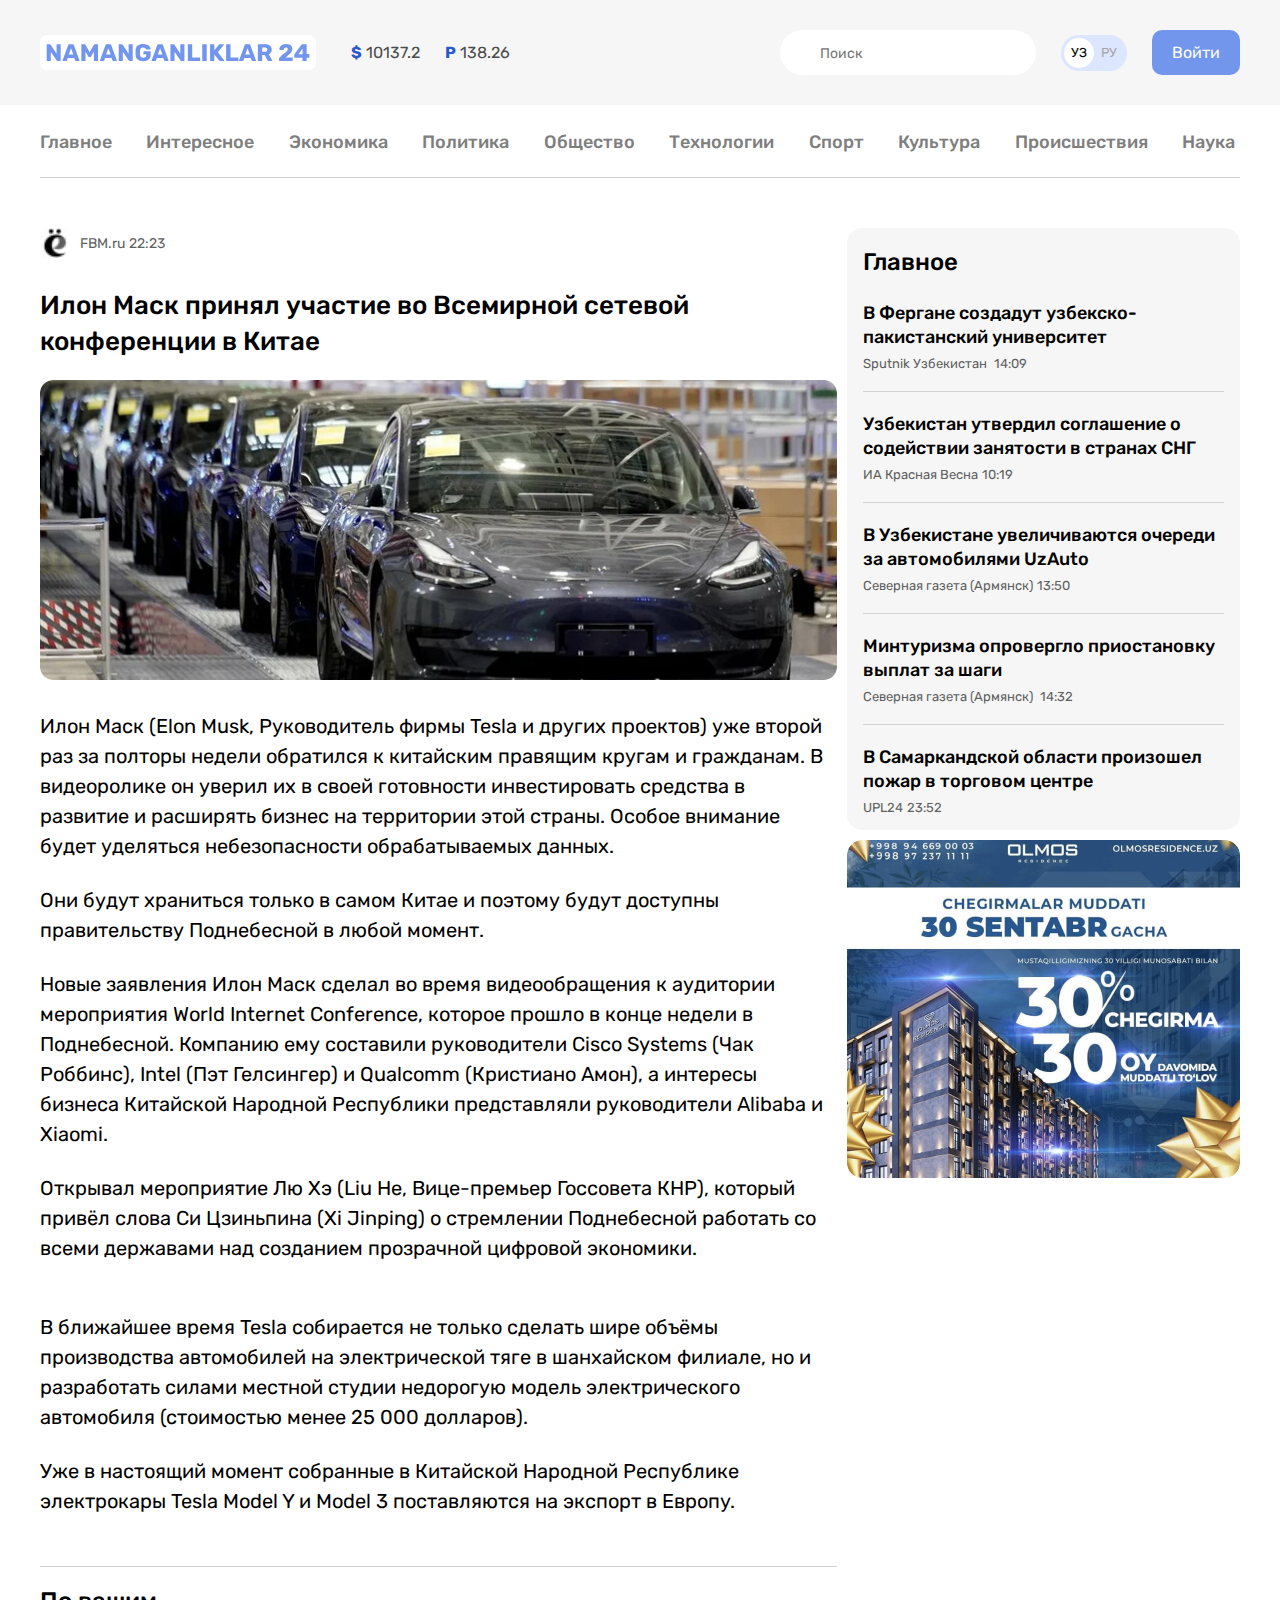
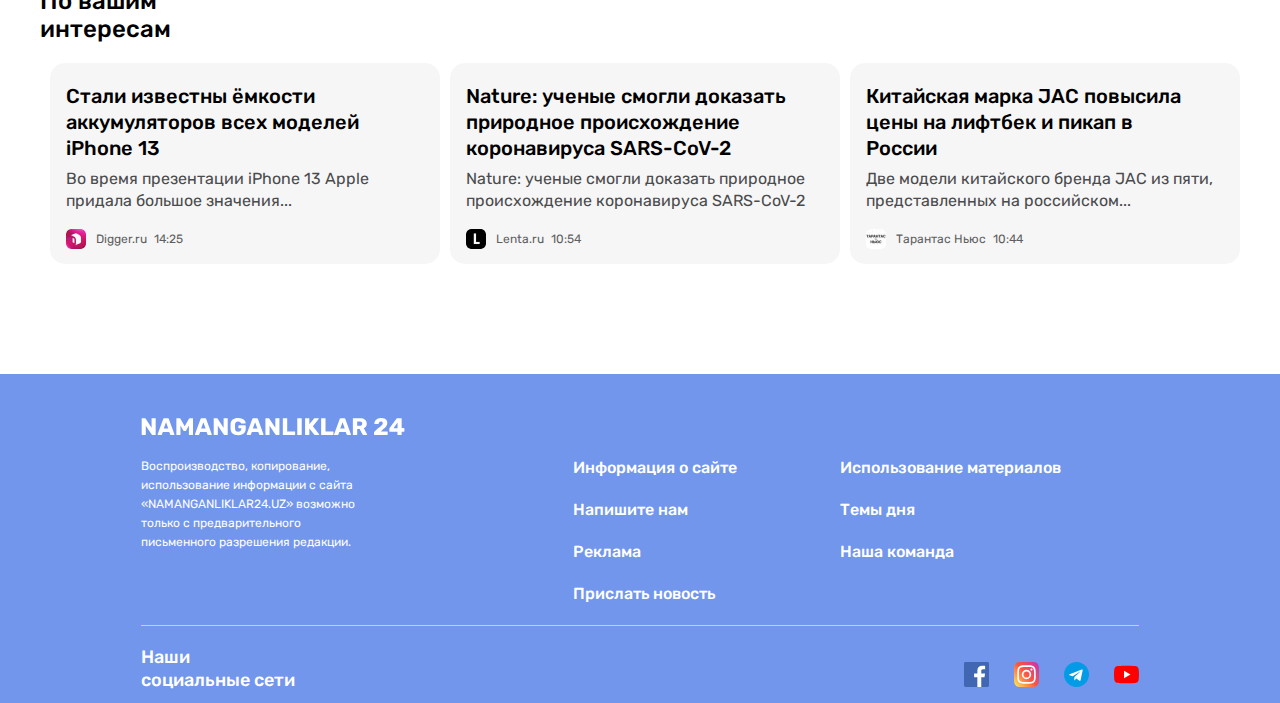
==== commit 47fd455c: "add all errors have been corrected" ====
--- a/article.html
+++ b/article.html
@@ -31,6 +31,7 @@
         <a class="site-header-logo" href="index.html">
           <img class="logo-N24-img" src="img/logo-N24.svg" alt="site-logo" width="264"  height="28">
         </a>
+
         <!-- CARENCY-RATES -->
         <ul class="currency-rates">
           <li class="curency-rates-item">
@@ -84,10 +85,10 @@
       <section class="index-article-section">
         <div class="index-article-main-icon">
           <img class="index-article-icon" src="img/Solenka.info.jpg" alt="KB" width="20" height="20" srcset="img/Solenka.info.jpg 1x, img/Solenka.info@2x.jpg 2x">
-          <div class="index-article-icon-text-collor"><span  class="index-article-icon-fvm.ru">FBM.ru<time datatime="2021-11-11 11:11" class="time">22:23 </time>
+          <div class="index-article-icon-text-collor"><span style="font-size: 14px;" class="index-article-icon-fvm.ru">FBM.ru<time datatime="2021-11-11 11:11" class="time">22:23 </time>
           </span></div>
         </div>
-
+<h1 class="visually-hidden"> </h1>
         <h2 class="index-article-main-header">Илон Маск принял участие во Всемирной сетевой конференции в Китае</h2>
         <img class="index-article-main-img" src="img/avto-300.jpg" alt="" width="797" height="300" srcset="img/avto-300.jpg 1x, img/avto-300@2x.jpg 2x ">
         <div class="index-article-main-texts">
@@ -107,17 +108,17 @@
 
         <div class="main-aside">
           <article class="site-main-item article-card">
-            <h2 class="aside-header">Главное</h2>
-            <h3 class="site-main-header"><a class="site-main-article-link" href="#">В Фергане создадут узбекско-пакистанский университет</a></h3>
-            <div class="site-main-list-bottom-div"><span class="site-main-list-bottom-address aside-time">Sputnik Узбекистан <time datatime="2021-11-11 11:11" class="time">14:09 </time></span></div>
-            <h3 class="site-main-header"><a class="site-main-article-link" href="#">Узбекистан утвердил соглашение о содействии занятости в странах СНГ</a></h3>
-            <div class="site-main-list-bottom-div"><span class="site-main-list-bottom-address aside-time">ИА Красная Весна<time datatime="2021-11-11 11:11" class="time">10:19 </time></span></div>
-            <h3 class="site-main-header"><a class="site-main-article-link" href="#">В Узбекистане увеличиваются очереди за автомобилями UzAuto</a></h3>
-            <div class="site-main-list-bottom-div"><span class="site-main-list-bottom-address aside-time">Северная газета (Армянск)<time datatime="2021-11-11 11:11" class="time">13:50</time></span></div>
-            <h3 class="site-main-header"><a class="site-main-article-link" href="#">Минтуризма опровергло приостановку выплат за шаги</a></h3>
-            <div class="site-main-list-bottom-div"><span class="site-main-list-bottom-address aside-time">Северная газета (Армянск) <time datatime="2021-11-11 11:11" class="time">14:32</time></span></div>
-            <h3 class="site-main-header"><a class="site-main-article-link" href="#">В Самаркандской области произошел пожар в торговом центре</a></h3>
-            <div class="site-main-list-bottom-div"><span class="site-main-list-bottom-address aside-time">UPL24<time datatime="2021-11-11 11:11" class="time">23:52</time></span></div>
+            <h3 class="aside-header">Главное</h3>
+            <h4 class="site-main-header"><a class="site-main-article-link" href="#">В Фергане создадут узбекско-пакистанский университет</a></h4>
+            <div class="site-main-list-bottom-div"><span class="site-main-list-bottom-address aside-time">Sputnik Узбекистан <time datatime="2021-11-11 14:09" class="time">14:09 </time></span></div>
+            <h4 class="site-main-header"><a class="site-main-article-link" href="#">Узбекистан утвердил соглашение о содействии занятости в странах СНГ</a></h4>
+            <div class="site-main-list-bottom-div"><span class="site-main-list-bottom-address aside-time">ИА Красная Весна<time datatime="2021-11-11 10:19" class="time">10:19 </time></span></div>
+            <h4 class="site-main-header"><a class="site-main-article-link" href="#">В Узбекистане увеличиваются очереди за автомобилями UzAuto</a></h4>
+            <div class="site-main-list-bottom-div"><span class="site-main-list-bottom-address aside-time">Северная газета (Армянск)<time datatime="2021-11-11 13:50" class="time">13:50</time></span></div>
+            <h4 class="site-main-header"><a class="site-main-article-link" href="#">Минтуризма опровергло приостановку выплат за шаги</a></h4>
+            <div class="site-main-list-bottom-div"><span class="site-main-list-bottom-address aside-time">Северная газета (Армянск) <time datatime="2021-11-11 14:32" class="time">14:32</time></span></div>
+            <h4 class="site-main-header"><a class="site-main-article-link" href="#">В Самаркандской области произошел пожар в торговом центре</a></h4>
+            <div class="site-main-list-bottom-div"><span class="site-main-list-bottom-address aside-time">UPL24<time datatime="2021-11-11 23:52" class="time">23:52</time></span></div>
           </article>
           <aside><a href="http://olmosresidence.uz/" target="_blank"><img class="olmos-img" src="img/30-sentabr.jpg" alt="" width="393" height="338" srcset="img/30-sentabr.jpg 1x, img/30-sentabr@2x.jpg 2x"></a></aside>
         </div>
@@ -126,7 +127,7 @@
     </div>
 
     <section class="container">
-      <h3 class="index-article-main-bottom-heading">По вашим интересам</h3>
+      <h2 class="index-article-main-bottom-heading">По вашим интересам</h2>
       <div class="index-article-main-bottom">
         <article class="site-main-item article-card">
           <h3 class="site-main-header"><a class="site-main-heade-link" href="#">Стали известны ёмкости аккумуляторов всех моделей iPhone 13</a></h3>
@@ -134,7 +135,7 @@
           <!-- <img class="site-main-img" src="img/iphone-13.jpg" alt=" " width="360" height="165" srcset="img/iphone-13.jpg 1x, img/iphone-13@2x.jpg 2x" > -->
           <footer class="site-main-list-bottom">
             <img class="site-main-list-bottom-icon" src="img/Digger.ru.jpg" alt="" width="20" height="20" srcset="img/Digger.ru.jpg 1x, img/Digger.ru@2x.jpg  2x">
-            <div class="site-main-list-bottom-div"><span class="site-main-list-bottom-address">Digger.ru <time datatime="2021-11-11 11:11" class="time">14:25</time></span></div>
+            <div class="site-main-list-bottom-div"><span class="site-main-list-bottom-address">Digger.ru <time datatime="2021-11-11 14:25" class="time">14:25</time></span></div>
           </footer>
         </article>
         <article class="site-main-item article-card">
@@ -143,7 +144,7 @@
           <!-- <img class="site-main-img" src="img/SARS-CoV-2.jpg" alt=" " width="360" height="165" srcset="img/SARS-CoV-2.jpg 1x, img/SARS-CoV-2@2x.jpg 2x"> -->
           <footer class="site-main-list-bottom">
             <img class="site-main-list-bottom-icon" src="img/Lenta.ru.jpg" alt="" width="20" height="20" srcset="img/Lenta.ru.jpg 1x, img/Lenta.ru@2x.jpg 2x">
-            <div class="site-main-list-bottom-div"><span class="site-main-list-bottom-address">Lenta.ru <time datatime="2021-11-11 11:11" class="time">10:54</time></span></div>
+            <div class="site-main-list-bottom-div"><span class="site-main-list-bottom-address">Lenta.ru <time datatime="2021-11-11 10;54" class="time">10:54</time></span></div>
           </footer>
         </article>
         <article class="site-main-item article-card">
@@ -152,7 +153,7 @@
           <!-- <img class="site-main-img" src="img/Китайская-марка-JAC.jpg" alt=" "  width="360" height="165" srcset="img/Китайская-марка-JAC.jpg 1x, img/Китайская-марка-JAC@2x.jpg 2x"> -->
           <footer class="site-main-list-bottom">
             <img class="site-main-list-bottom-icon" src="img/Тарантас.jpg" alt="" width="20" height="20" srcset="img/Тарантас.jpg 1x, img/Тарантас@2x.jpg 2x">
-            <div class="site-main-list-bottom-div"><span class="site-main-list-bottom-address">Тарантас Ньюс <time datatime="2021-11-11 11:11" class="time">10:44</time></span></div>
+            <div class="site-main-list-bottom-div"><span class="site-main-list-bottom-address">Тарантас Ньюс <time datatime="2021-11-11 10:44" class="time">10:44</time></span></div>
           </footer>
         </article>
       </div>
@@ -167,6 +168,8 @@
         <div class="site-footer-section-div">
           <div class="footer-logo">
             <a class="site-footer-logo-link" href="index.html"><img src="img/logo-footer-img.svg" alt="site-logo" width="264" height="28"></a>
+
+
           </div>
           <div class="site-footer-div">
             <div>
--- a/css/styles.css
+++ b/css/styles.css
@@ -34,6 +34,17 @@
 img{
   max-width: 100%;
   height: auto;
+}
+
+.visually-hidden {
+  position: absolute;
+  width: 1px;
+  height: 1px;
+  margin: -1px;
+  border: 0;
+  padding: 0;
+  clip: rect(0 0 0 0);
+  overflow: hidden;
 }
 
 
@@ -366,18 +377,13 @@
 
 .aside-time{
   display: block;
-
   font-style: normal;
   font-weight: normal;
   font-size: 13px;
   line-height: 15px;
-
   color: #5E5F61;
 }
 
-.site-main-list-bottom-div{
-
-}
 .site-main-list-bottom-div:not(:last-child){
   border-bottom: 1px solid  #D2D2D2;
 }
@@ -451,7 +457,7 @@
 
 
 .global-news-img {
-  padding-right: 15px;
+  margin-right: 15px;
   width: 210px;
   height: 161px;
 
@@ -520,22 +526,17 @@
 }
 
 .index-article-icon-fvm.ru{
-  display: block;
   width: 86px;
+}
+
+.index-article-icon-text-collor{
+  color: #5E5F61;
   font-size: 14px;
   line-height: 17px;
-
-}
-
-.index-article-icon-text-collor{
-  color: #5E5F61;
-}
-.index-article-section {
 }
 
 .index-article-main-header {
   width: 797px;
-
   font-weight: 500;
   font-size: 26px;
   line-height: 36px;
@@ -614,7 +615,7 @@
 }
 
 
-.name-and-phone-namber{
+.name-and-phone-number{
   display: flex;
 }
 
@@ -682,10 +683,17 @@
 }
 
 .N24-data-list {
+  display: flex;
+  flex-direction: column;
+  width: 444px;
   padding-top: 20px;
   padding-bottom: 20px;
-  padding-left: 25px;
-
+  margin-left: 25px;
+
+}
+
+.N24-data-list:not(:last-child){
+  border-bottom:1px solid #d2d2d2;
 }
 
 .N24-data-list-name{
@@ -721,14 +729,11 @@
 
 .button-div{
   display: flex;
-  justify-content: center;
+  justify-content: flex-end;
   padding-top: 20px;
 }
-.N24-data-button{
-  display: flex;
-  justify-content: center;
-  flex-direction: row;
-  align-items: flex-start;
+
+.send{
   padding: 17px 30px;
   width: 145px;
   height: 53px;
@@ -823,20 +828,9 @@
   text-decoration: none;
 }
 
-.footer-list-link:hover{
-  background-color: #63e2eb;
-  color: #000;
-}
-
-.footer-list-link:active{
-  opacity: 0.6;
-}
-
 .site-footer-footer{
   width: 998px;
-
-}
-
+}
 
 .social-networks {
   display: flex;
